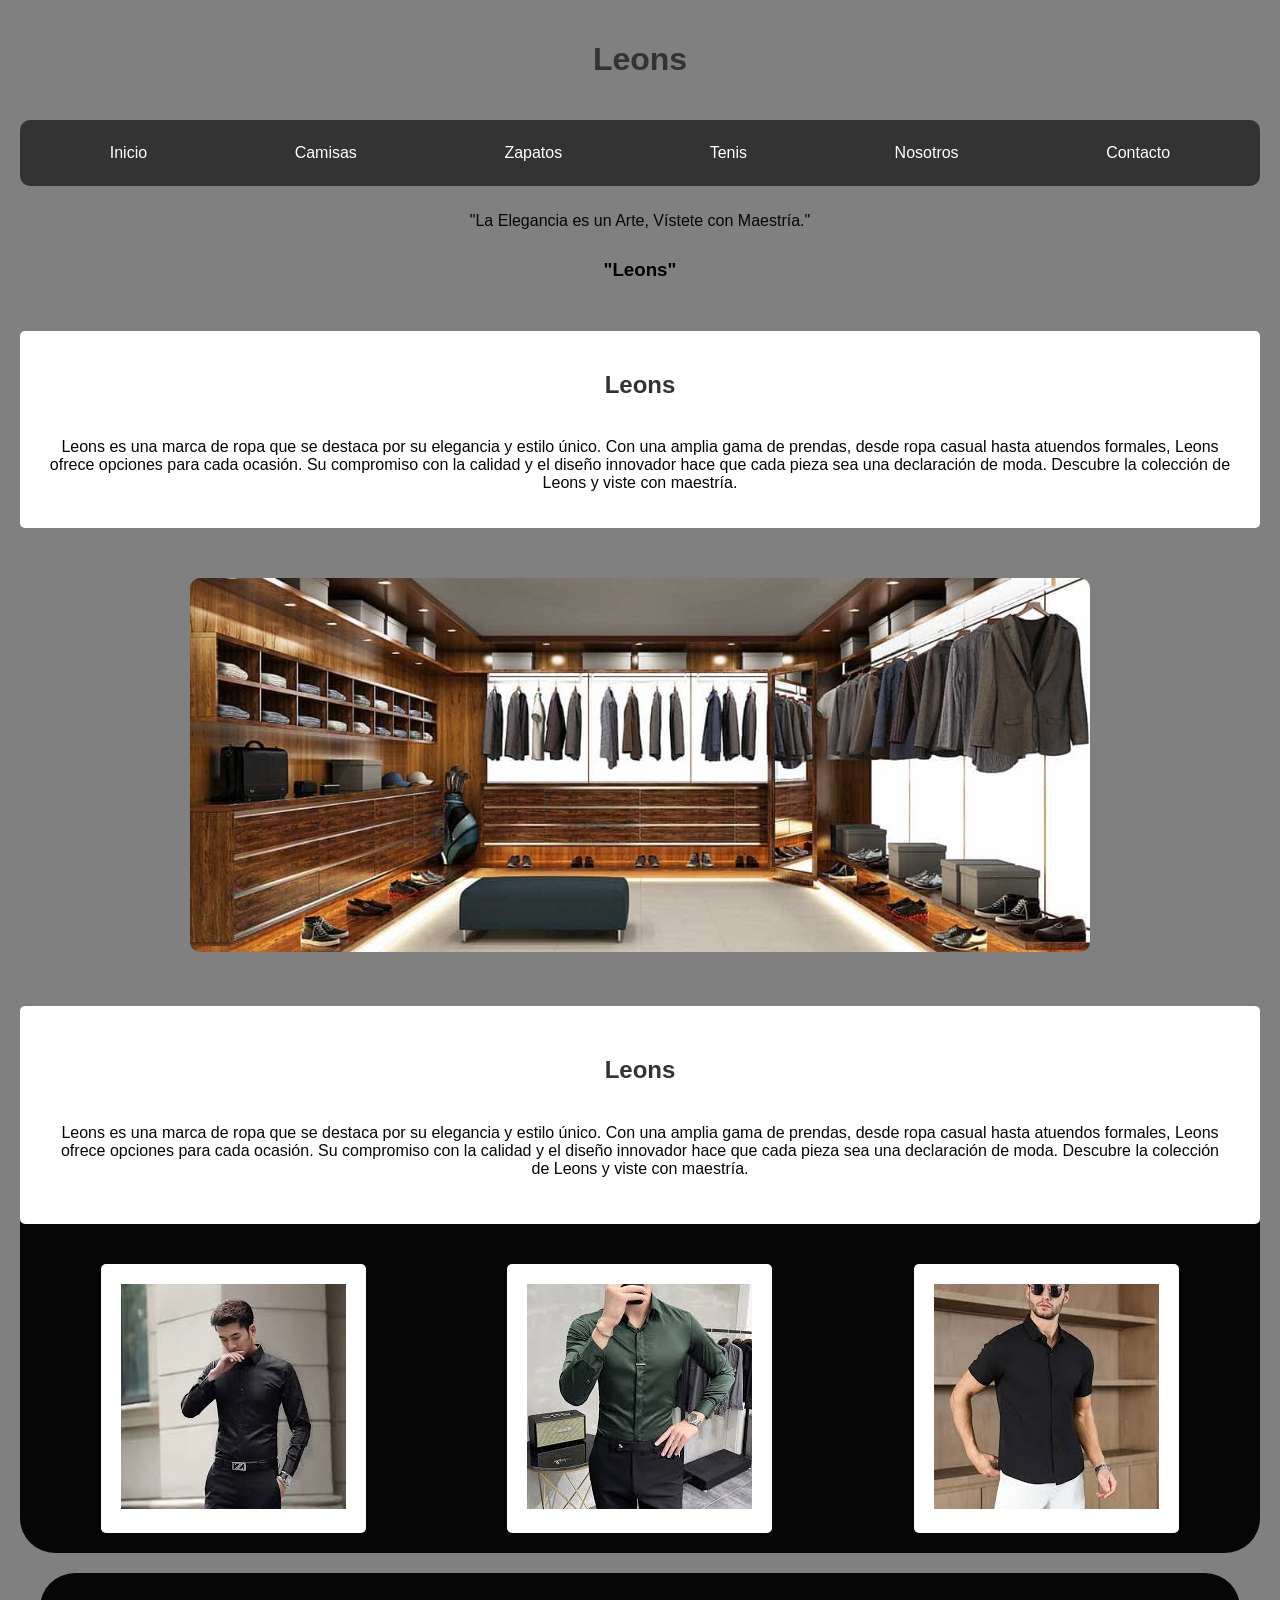
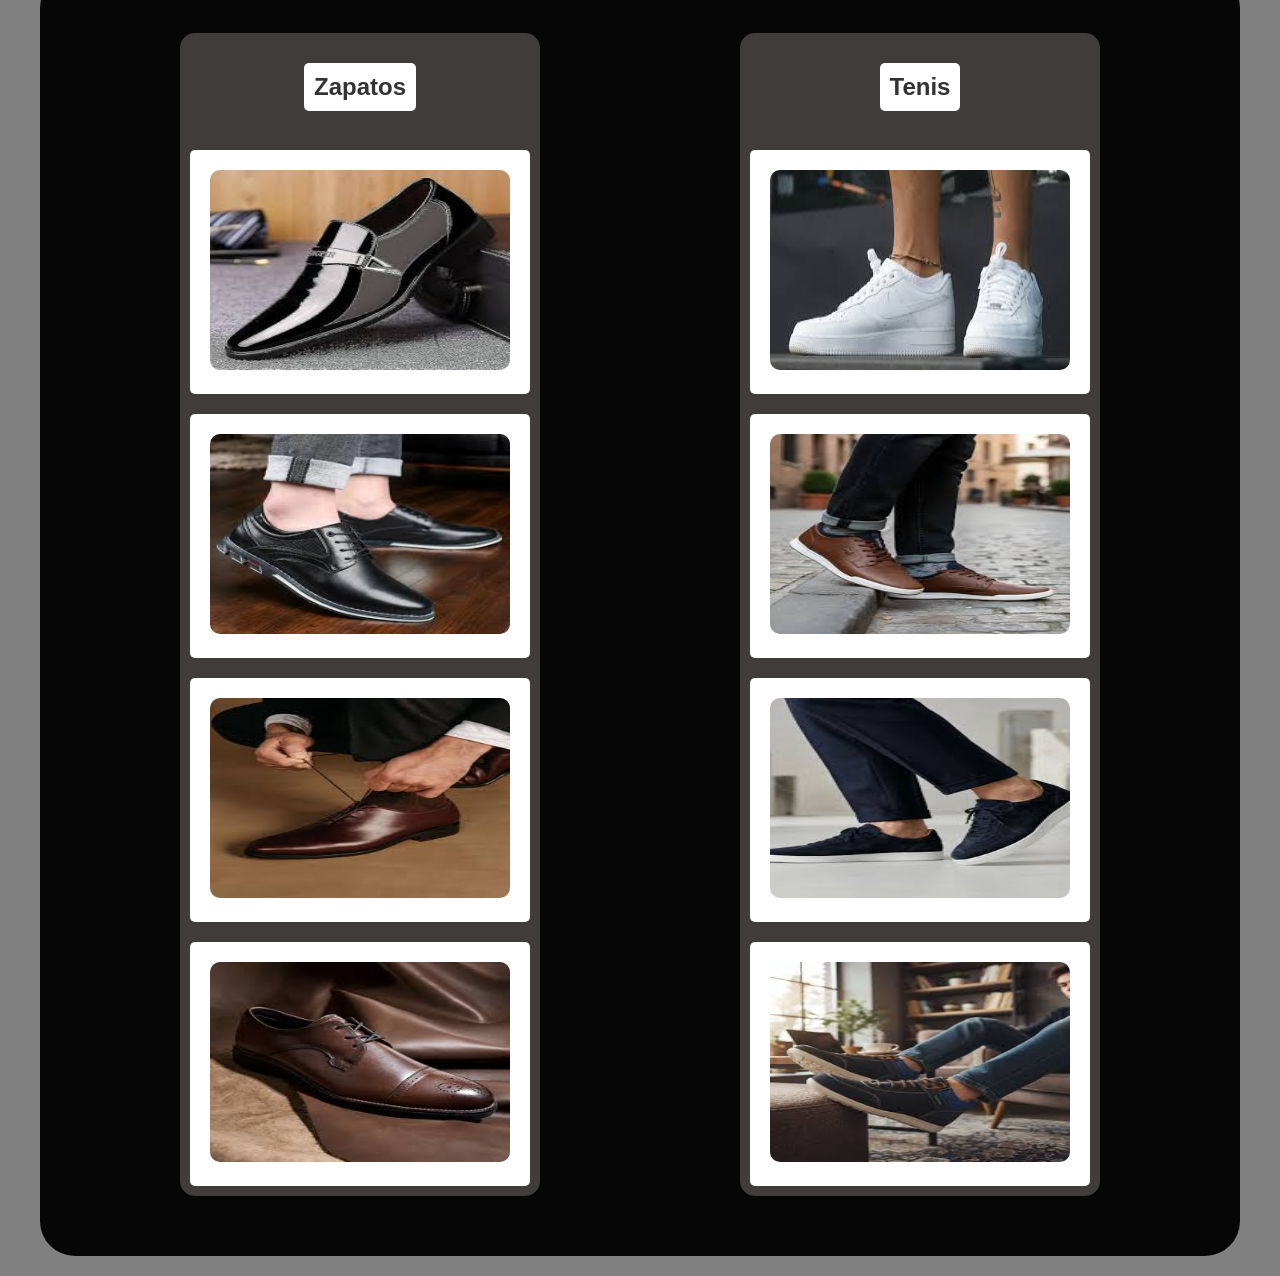
==== index.html @ 1caa885e "Primera demostracion.1" ====
<!DOCTYPE html>
<html lang="en">
<head>
    <meta charset="UTF-8">
    <meta name="viewport" content="width=device-width, initial-scale=1.0">
    <title>Document</title>

    <link rel="stylesheet" href="Styless.css">
    <link rel="preconnect" href="https://fonts.googleapis.com">
    <link rel="preconnect" href="https://fonts.gstatic.com" crossorigin>
    <link href="https://fonts.googleapis.com/css2?family=Playwrite+DK+Uloopet+Guides&display=swap" rel="stylesheet">

    <h1>Leons</h1>

    <nav class="navbar">

    <a href="#home">Inicio</a>
    <a href="#Camisas">Camisas</a>
    <a href="#Zapatos">Zapatos</a>
    <a href="#tenis">Tenis</a>
    <a href="#about">Nosotros</a>
    <a href="#contact">Contacto</a>

    </nav>

</head>
<body>
    
    <p>"La Elegancia es un Arte, Vístete con Maestría."</p>
    <h3>"Leons"</h3>

    <div class="container">
        <div class="primeraclase">
            <h2>Leons</h2>
            <p>Leons es una marca de ropa que se destaca por su elegancia y estilo único. Con una amplia gama de prendas, desde ropa casual hasta atuendos formales, Leons ofrece opciones para cada ocasión. Su compromiso con la calidad y el diseño innovador hace que cada pieza sea una declaración de moda. Descubre la colección de Leons y viste con maestría.</p>
        </div>
        
        <img src="Recursos/closet.jpg" alt="Leons Closet" class="imagen1">
    </div>

    <div class="flex-container">
        <div class="item1">
            <h2>Leons</h2>
            <p>Leons es una marca de ropa que se destaca por su elegancia y estilo único. Con una amplia gama de prendas, desde ropa casual hasta atuendos formales, Leons ofrece opciones para cada ocasión. Su compromiso con la calidad y el diseño innovador hace que cada pieza sea una declaración de moda. Descubre la colección de Leons y viste con maestría.</p>
        </div>
        <div class="flex-container2">

        <div class="item2">
            <img src="Recursos/camisa3.jpg" alt="Leons camisa">
        </div>

        <div class="item2">
            <img src="Recursos/camisa4.jpg" alt="Leons camisa">
        </div>

        <div class="item2">
            <img src="Recursos/camisa1.jpg" alt="Leons camisa">
        </div>

        </div>

    
    </div>     
    
        <div class="flex-container3">

            <div class="columna">
                <h2>Zapatos</h2>
                
                <div class="item2">
                    <img src="Recursos/zapato1.jpg" alt="Leons camisa" class="imgmodelo">
                </div>
                <div class="item2">
                    <img src="Recursos/zapato3.jpg" alt="Leons camisa"class="imgmodelo">
                </div>

                <div class="item2">
                    <img src="Recursos/zapato2.jpg" alt="Leons camisa" class="imgmodelo">
                </div>

                <div class="item2">
                    <img src="Recursos/zapato4.jpg" alt="Leons camisa" class="imgmodelo">
                </div>
            </div>
     

            <div class="columna">
                <h2>Tenis</h2>
                <div class="item2">
                    <img src="Recursos/teni1.jpg" alt="Leons camisa" class="imgmodelo">
                </div>
                <div class="item2">
                    <img src="Recursos/teni2.jpg" alt="Leons camisa" class="imgmodelo">
                </div>

                <div class="item2">
                    <img src="Recursos/teni3.jpg" alt="Leons camisa" class="imgmodelo">
                </div>

                <div class="item2">
                    <img src="Recursos/teni4.jpg" alt="Leons camisa" class="imgmodelo">
                </div>
            </div>
        </div>      
</body>
</html>
---- Styless.css ----
.navbar {

    background-color: #333; /* Un fondo oscuro */
    overflow: hidden; /* Para asegurarnos de que no haya desbordamientos */
    position: sticky; /* Hace que la barra de navegación sea pegajosa */
    top: 5px;
    display: flex; /* Alinea los elementos en una fila */
    justify-content: space-around; /* Espacia uniformemente los elementos */
    padding: 1em; /* Espacio alrededor de los elementos */
    border-radius: 10px; /* Bordes redondeados para un diseño más suave */
    z-index: 1000;          /* Asegura que esté por encima de otros elementos */

}

.navbar a {

    color: white; /* Enlaces en blanco para que resalten */
    text-decoration: none; /* Quitar el subrayado */
    padding: 0.5em 1em; /* Espacio alrededor de los enlaces */
    

}

.navbar a:hover {

  background-color: #575757; /* Efecto hover para resaltar los enlaces */

  border-radius: 5px; /* Bordes redondeados en el hover */

  transition: 0.3s; /* Suavizar la transición del hover */

}

body {
    font-family: Arial, Helvetica, sans-serif;
    background-color: gray;
    margin: 20px;
    text-align: center ;
}

h1 {
    color: rgb(51, 51, 51);
    padding: 20px;
    position: center ;
    }

h2 {
    color: rgb(51, 51, 51);
    background-color: rgb(255, 255, 255);
    border-radius: 5px;
    padding: 10px;
    position: center ;

}

p {
    color: rgb(6, 6, 6); 
    padding: 10px;
    position: center ;

}

.destacado {
    color: rgb(7, 172, 62) !important;
}

#Unico {
    color: rgb(190, 27, 27);
}

footer {
    margin-top: 20px ;
    text-align: center;
    color: rgb(0, 0, 0);
}

.primeraclase {
    color: rgb(0, 0, 0);
    background-color: rgb(255, 255, 255);
    padding: 10px;
    border-radius: 5px;
}

.imagen1 {
    width: 900px;
    height: auto;
    border-radius: 10px;
    margin-top: 50px;
}

.container {
    justify-content: center;
    margin-top: 50px;
}

.flex-container {

    display: flex;
    flex-direction: column;
    flex-shrink: 3;
    justify-content: space-around;
    justify-items: center;
    gap: 20px;
    margin-top: 50px;
    background-color: rgb(6, 6, 6);
    border-radius: 35px;
}

.flex-container2 {
    display: flex;
    justify-content: space-around;
    justify-items: center;
    flex-wrap: wrap;
    gap: 20px;
    margin-top: 30px;
    margin: 20px;
    background-color: rgb(6, 6, 6);
    border-radius: 35px;
}

.flex-container3 {
    display: flex;              /* Activa Flexbox */
    justify-content: space-around; /* Espacio entre columnas */
    align-items: center;    /* Alinea las columnas al inicio */
    flex-wrap: wrap; 
    padding: 50px;
    gap: 20px;
    margin: 20px;
    background-color: rgb(6, 6, 6);
    border-radius: 35px;

}
.columna {
    display: flex;
    flex-direction: column;
    align-items: center;
    flex-wrap: wrap;
    gap: 20px;
    padding: 10px;
    margin-top: 5px;
    margin: 10px;
    background-color: rgb(64, 60, 60);
    border-radius: 15px;
         
}

.item1{
    background-color: rgb(255, 255, 255);
    padding: 20px;
    border-radius: 5px;
}

.item2 {
    flex-shrink: 2;
    background-color: rgb(255, 255, 255);
    padding: 20px;
    border-radius: 5px;
}

.imgmodelo {
    width: 300px;
    height: 200px;
    border-radius: 10px;
}

/* .container2 {
   padding: 20px;
    justify-content: center;
    gap: 20px;
    margin-top: 50px;
}
.box {
  display: inline-block;
  width: 100px;
  height: 100px;
  background: red;
  color: white;
}

#one {
  position: relative;
  top: 20px;
  left: 20px;
  background: green;
}

#two {
  position: absolute;
  top: 20px;
  left: 20px;
  background: blue;
}

#tree {
  position: fixed;
  top: 20px;
  left: 20px;
  background: orange;
}

#four {
  position: sticky;
  top: 20px;
  background: purple;
}

#five {
  position: static;
  background: pink;
} */
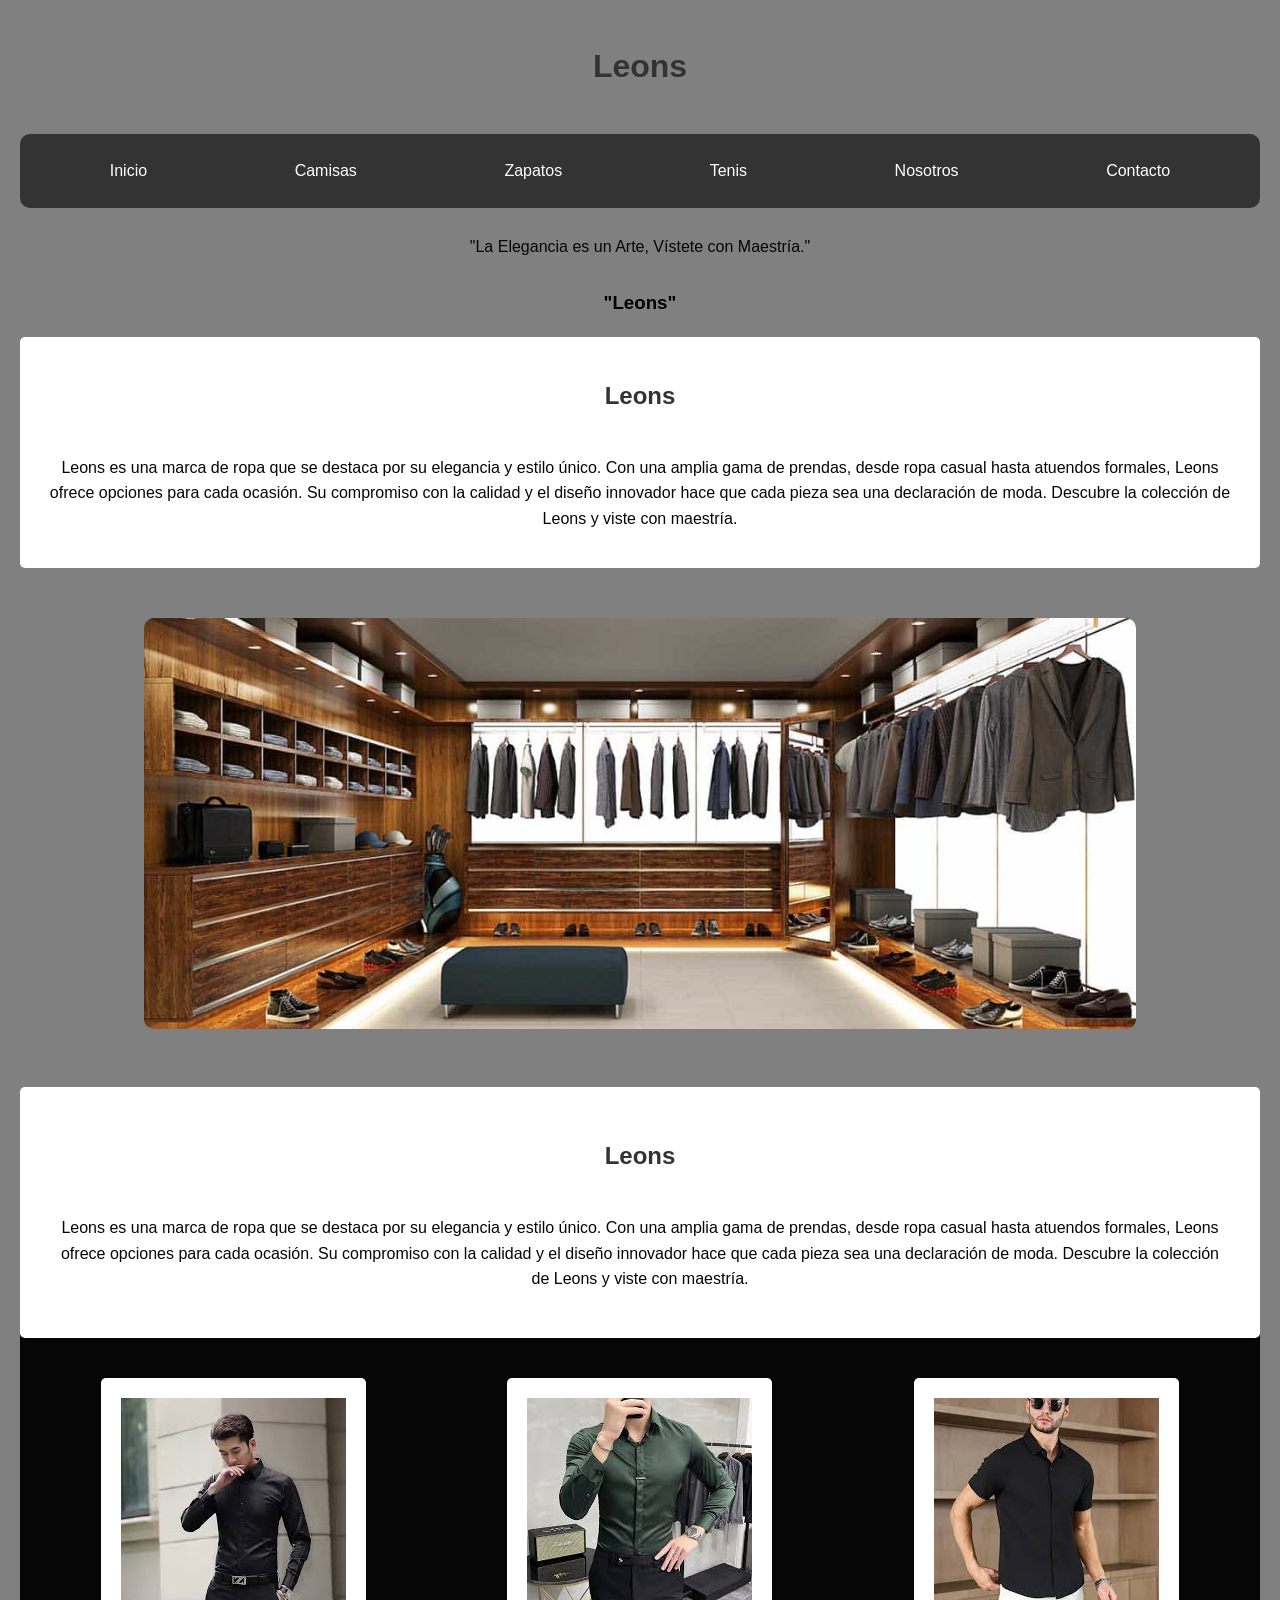
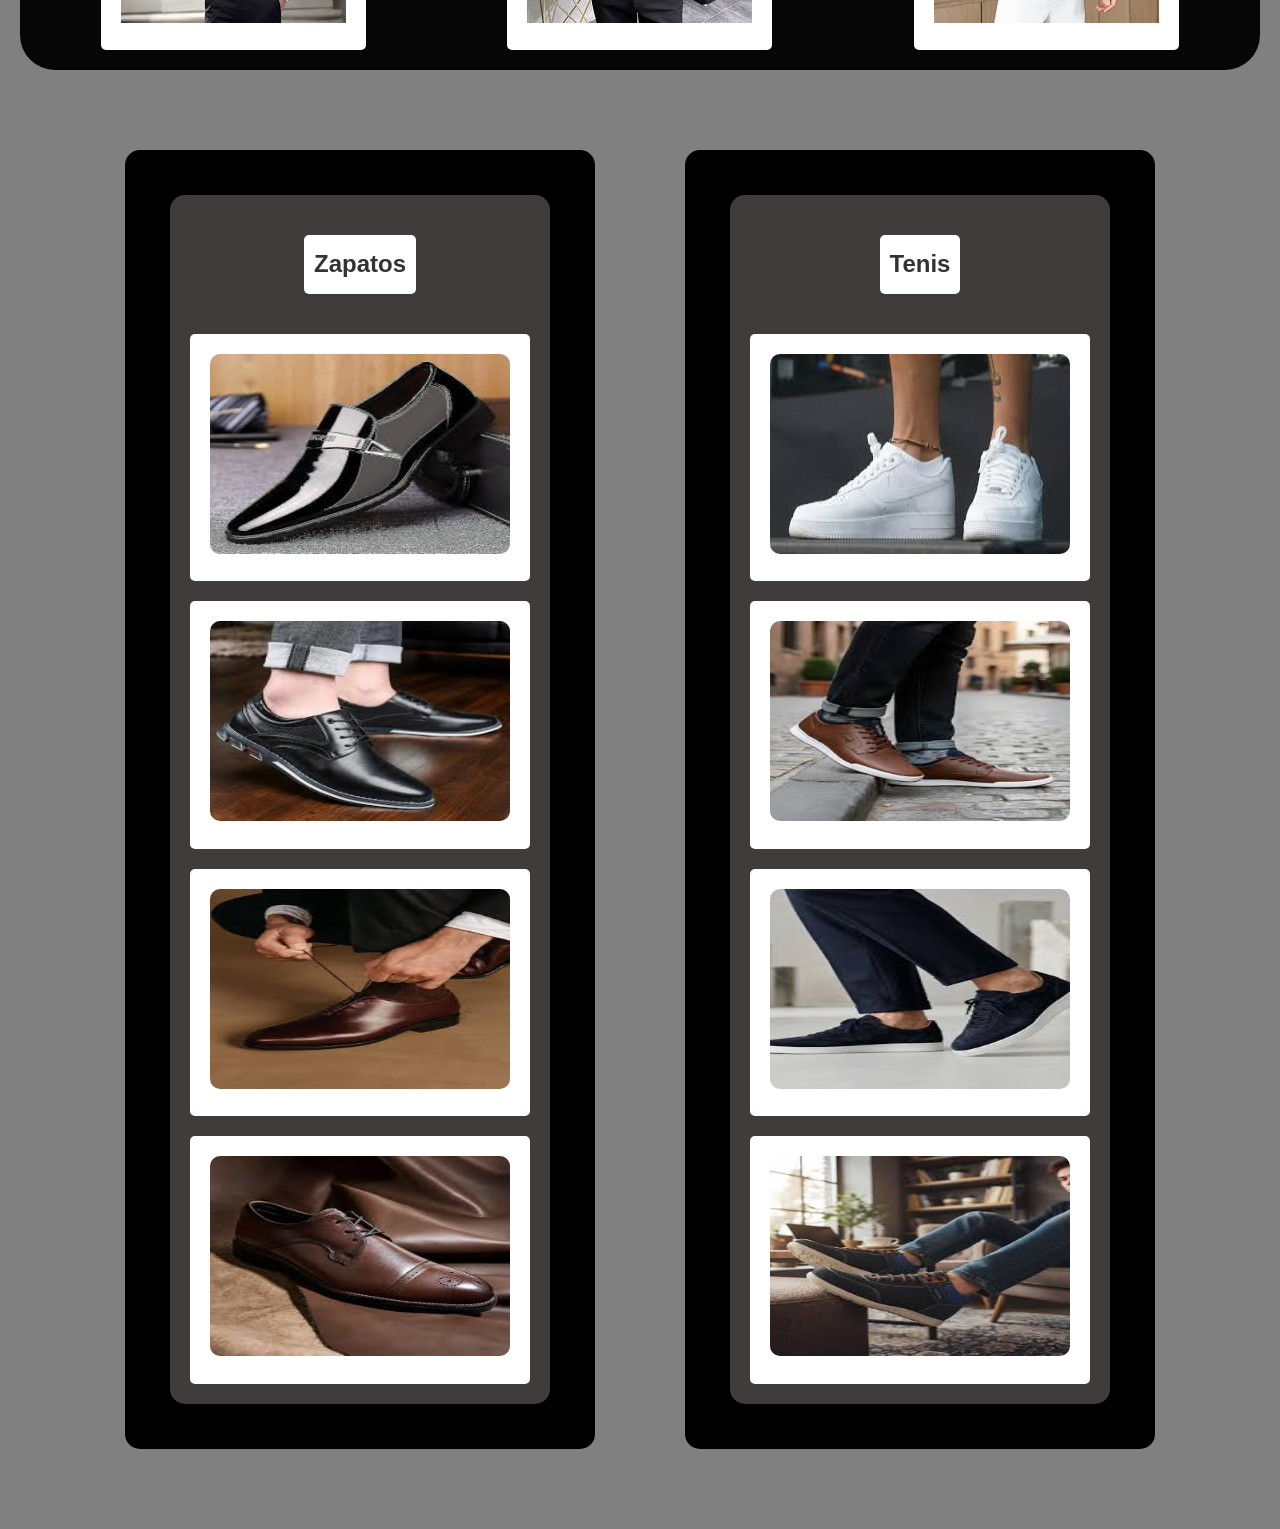
==== commit 8fe88698: "primer modelado" ====
--- a/index.html
+++ b/index.html
@@ -45,17 +45,17 @@
         </div>
         <div class="flex-container2">
 
-        <div class="item2">
-            <img src="Recursos/camisa3.jpg" alt="Leons camisa">
-        </div>
+            <div class="item2">
+                <img src="Recursos/camisa3.jpg" alt="Leons camisa">
+            </div>
 
-        <div class="item2">
-            <img src="Recursos/camisa4.jpg" alt="Leons camisa">
-        </div>
+            <div class="item2">
+                <img src="Recursos/camisa4.jpg" alt="Leons camisa">
+            </div>
 
-        <div class="item2">
-            <img src="Recursos/camisa1.jpg" alt="Leons camisa">
-        </div>
+            <div class="item2">
+                <img src="Recursos/camisa1.jpg" alt="Leons camisa">
+            </div>
 
         </div>
 
@@ -63,44 +63,50 @@
     </div>     
     
         <div class="flex-container3">
+            <div class="fondocolumna">
+                <div class="columna">
+                    <h2>Zapatos</h2>
+                    
+                    <div class="item2">
+                        <img src="Recursos/zapato1.jpg" alt="Leons camisa" class="imgmodelo">
+                    </div>
+                    <div class="item2">
+                        <img src="Recursos/zapato3.jpg" alt="Leons camisa"class="imgmodelo">
+                    </div>
 
-            <div class="columna">
-                <h2>Zapatos</h2>
-                
-                <div class="item2">
-                    <img src="Recursos/zapato1.jpg" alt="Leons camisa" class="imgmodelo">
-                </div>
-                <div class="item2">
-                    <img src="Recursos/zapato3.jpg" alt="Leons camisa"class="imgmodelo">
-                </div>
+                    <div class="item2">
+                        <img src="Recursos/zapato2.jpg" alt="Leons camisa" class="imgmodelo">
+                    </div>
 
-                <div class="item2">
-                    <img src="Recursos/zapato2.jpg" alt="Leons camisa" class="imgmodelo">
-                </div>
-
-                <div class="item2">
-                    <img src="Recursos/zapato4.jpg" alt="Leons camisa" class="imgmodelo">
+                    <div class="item2">
+                        <img src="Recursos/zapato4.jpg" alt="Leons camisa" class="imgmodelo">
+                    </div>
                 </div>
             </div>
      
+            <div class="fondocolumna">
+                <div class="columna">
+                
+                    <h2>Tenis</h2>
+                        <div class="item2">
+                            <img src="Recursos/teni1.jpg" alt="Leons camisa" class="imgmodelo">
+                        </div>
+                        <div class="item2">
+                            <img src="Recursos/teni2.jpg" alt="Leons camisa" class="imgmodelo">
+                        </div>
 
-            <div class="columna">
-                <h2>Tenis</h2>
-                <div class="item2">
-                    <img src="Recursos/teni1.jpg" alt="Leons camisa" class="imgmodelo">
-                </div>
-                <div class="item2">
-                    <img src="Recursos/teni2.jpg" alt="Leons camisa" class="imgmodelo">
-                </div>
+                        <div class="item2">
+                            <img src="Recursos/teni3.jpg" alt="Leons camisa" class="imgmodelo">
+                        </div>
 
-                <div class="item2">
-                    <img src="Recursos/teni3.jpg" alt="Leons camisa" class="imgmodelo">
-                </div>
-
-                <div class="item2">
-                    <img src="Recursos/teni4.jpg" alt="Leons camisa" class="imgmodelo">
+                        <div class="item2">
+                            <img src="Recursos/teni4.jpg" alt="Leons camisa" class="imgmodelo">
+                    
+                        </div>
                 </div>
             </div>
-        </div>      
-</body>
+        </div>  
+        
+    
+    </body>
 </html>
--- a/Styless.css
+++ b/Styless.css
@@ -1,3 +1,21 @@
+ 
+
+body {
+    font-family: Arial, Helvetica, sans-serif;
+    line-height: 1.6;
+    margin: 20px;
+    text-align: center ;
+    background-color: gray;
+    color : rgb(0, 0, 0);
+}
+        
+ header {
+            background: #333;
+            padding: 50px 0;
+            text-align: center;
+            border-bottom: 5px;
+        }
+
 .navbar {
 
     background-color: #333; /* Un fondo oscuro */
@@ -31,12 +49,7 @@
 
 }
 
-body {
-    font-family: Arial, Helvetica, sans-serif;
-    background-color: gray;
-    margin: 20px;
-    text-align: center ;
-}
+
 
 h1 {
     color: rgb(51, 51, 51);
@@ -60,36 +73,24 @@
 
 }
 
-.destacado {
-    color: rgb(7, 172, 62) !important;
-}
-
-#Unico {
-    color: rgb(190, 27, 27);
-}
-
-footer {
-    margin-top: 20px ;
-    text-align: center;
-    color: rgb(0, 0, 0);
-}
-
 .primeraclase {
-    color: rgb(0, 0, 0);
     background-color: rgb(255, 255, 255);
     padding: 10px;
     border-radius: 5px;
 }
 
 .imagen1 {
-    width: 900px;
+    width: 80%;
     height: auto;
     border-radius: 10px;
     margin-top: 50px;
 }
-
-.container {
-    justify-content: center;
+.contenedor {
+    display: flex;
+    justify-content: space-around;
+    align-items: center;
+    flex-wrap: wrap;
+    gap: 20px;
     margin-top: 50px;
 }
 
@@ -126,7 +127,6 @@
     padding: 50px;
     gap: 20px;
     margin: 20px;
-    background-color: rgb(6, 6, 6);
     border-radius: 35px;
 
 }
@@ -136,12 +136,20 @@
     align-items: center;
     flex-wrap: wrap;
     gap: 20px;
-    padding: 10px;
+    padding: 20px;
     margin-top: 5px;
-    margin: 10px;
+    margin: 20px;
     background-color: rgb(64, 60, 60);
     border-radius: 15px;
          
+}
+
+.fondocolumna {
+    background-color: rgb(0, 0, 0);
+    border-radius: 15px;
+    padding: 25px;
+    margin-top: 5px;
+    margin: 10px;
 }
 
 .item1{
@@ -163,48 +171,9 @@
     border-radius: 10px;
 }
 
-/* .container2 {
-   padding: 20px;
-    justify-content: center;
-    gap: 20px;
-    margin-top: 50px;
-}
-.box {
-  display: inline-block;
-  width: 100px;
-  height: 100px;
-  background: red;
-  color: white;
+footer {
+    margin-top: 20px ;
+    text-align: center;
+    color: rgb(0, 0, 0);
 }
 
-#one {
-  position: relative;
-  top: 20px;
-  left: 20px;
-  background: green;
-}
-
-#two {
-  position: absolute;
-  top: 20px;
-  left: 20px;
-  background: blue;
-}
-
-#tree {
-  position: fixed;
-  top: 20px;
-  left: 20px;
-  background: orange;
-}
-
-#four {
-  position: sticky;
-  top: 20px;
-  background: purple;
-}
-
-#five {
-  position: static;
-  background: pink;
-} */ 
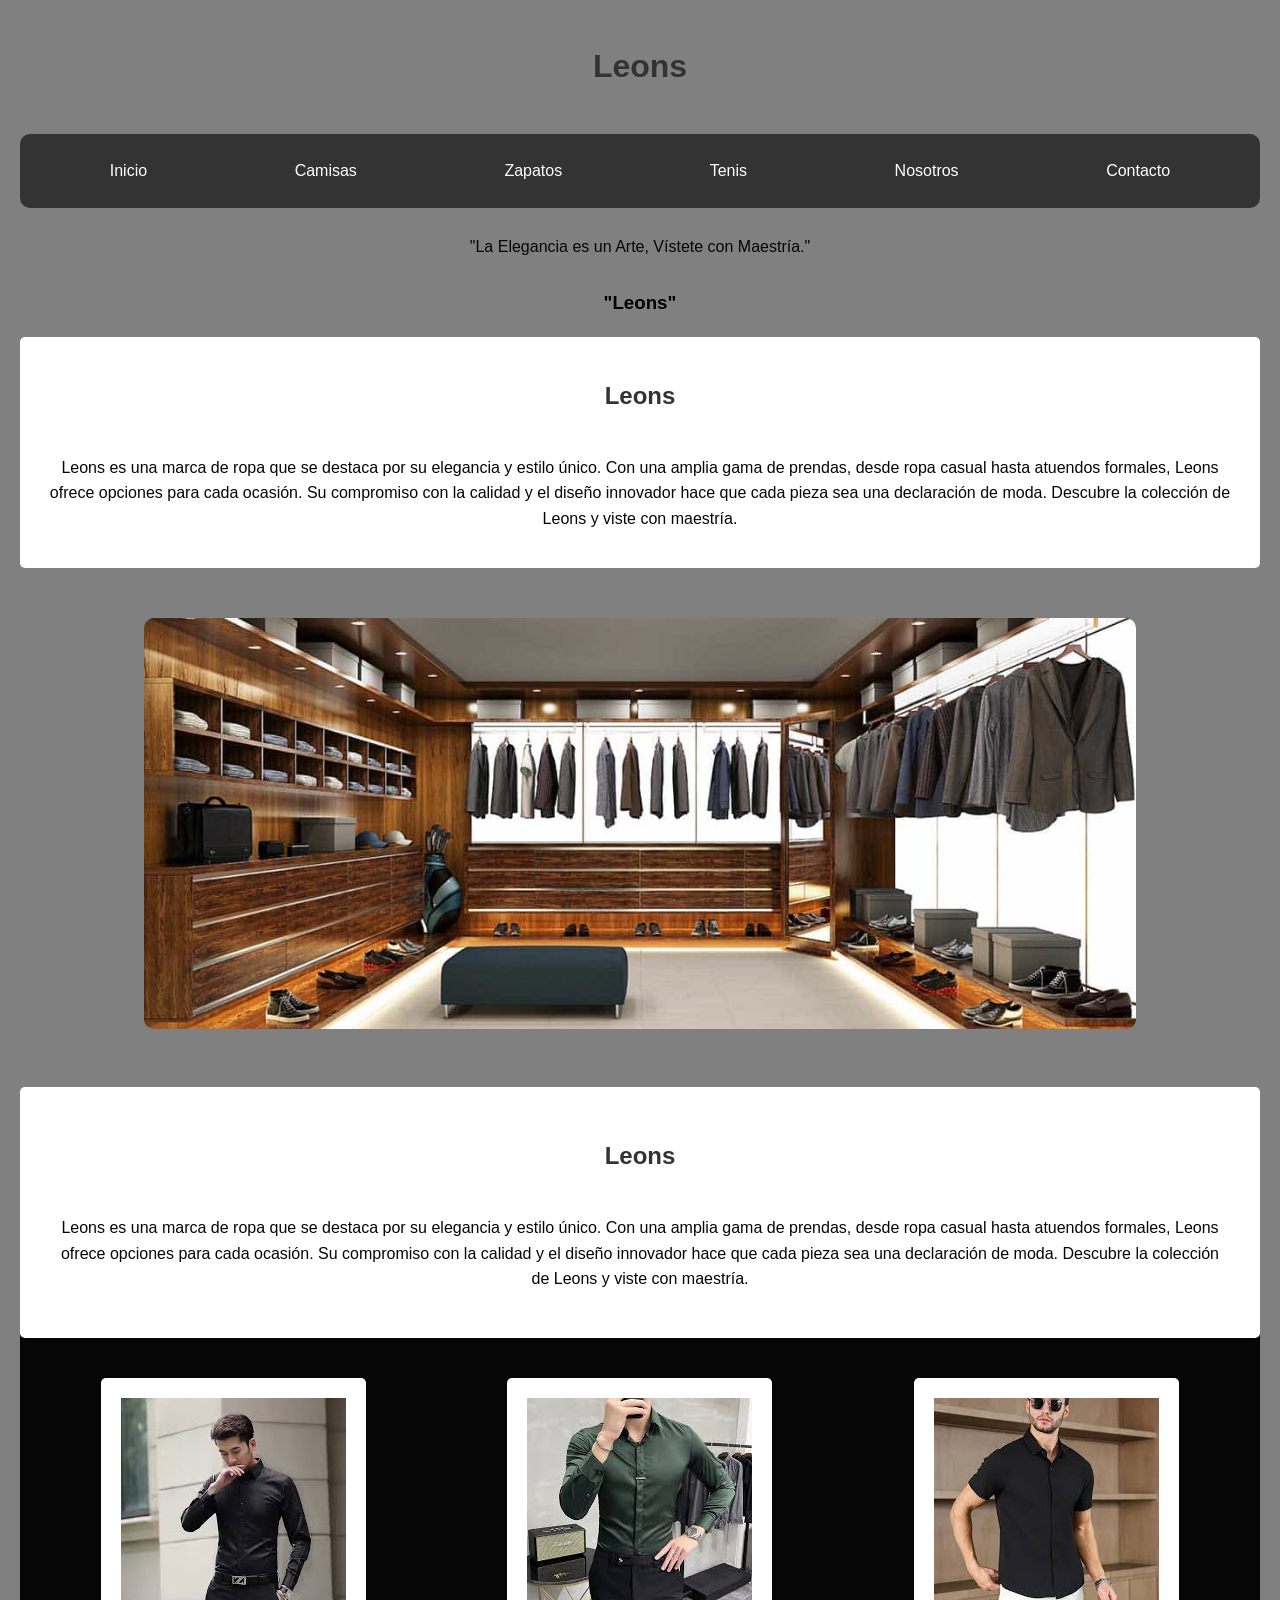
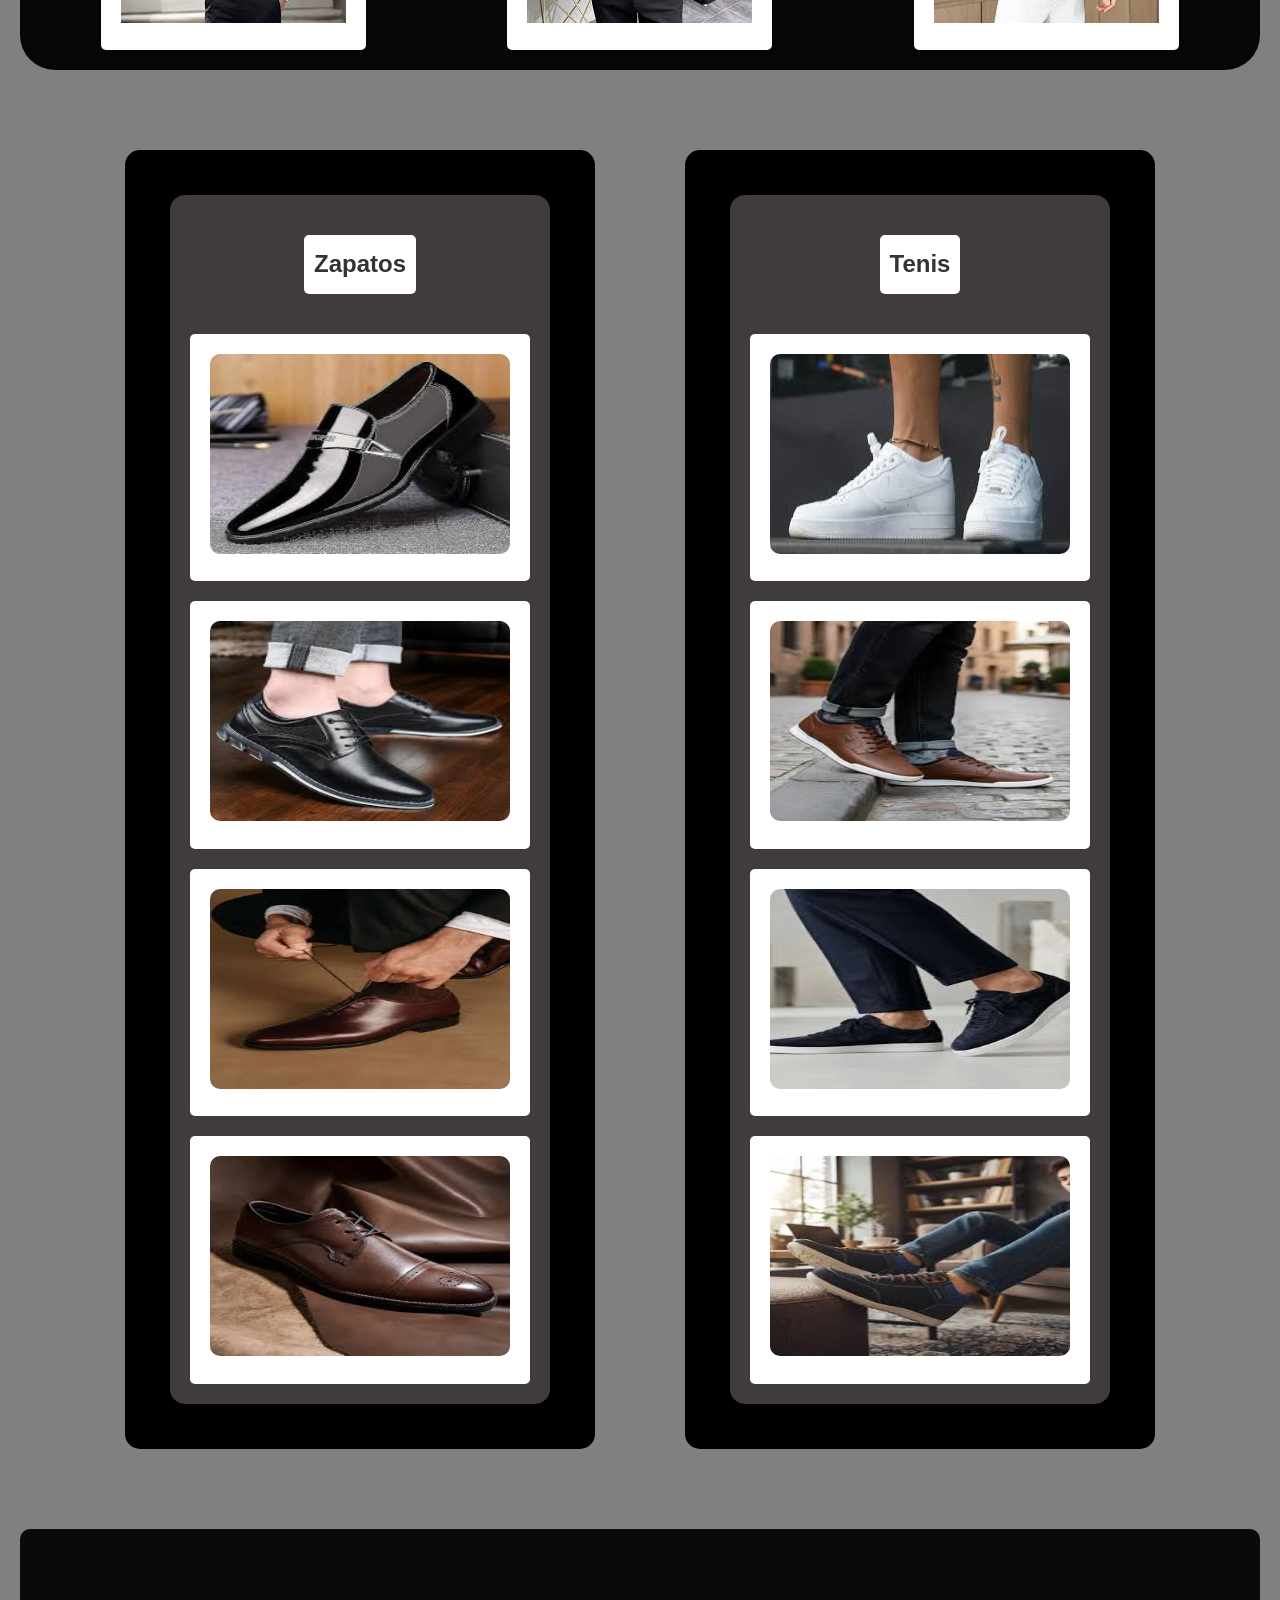
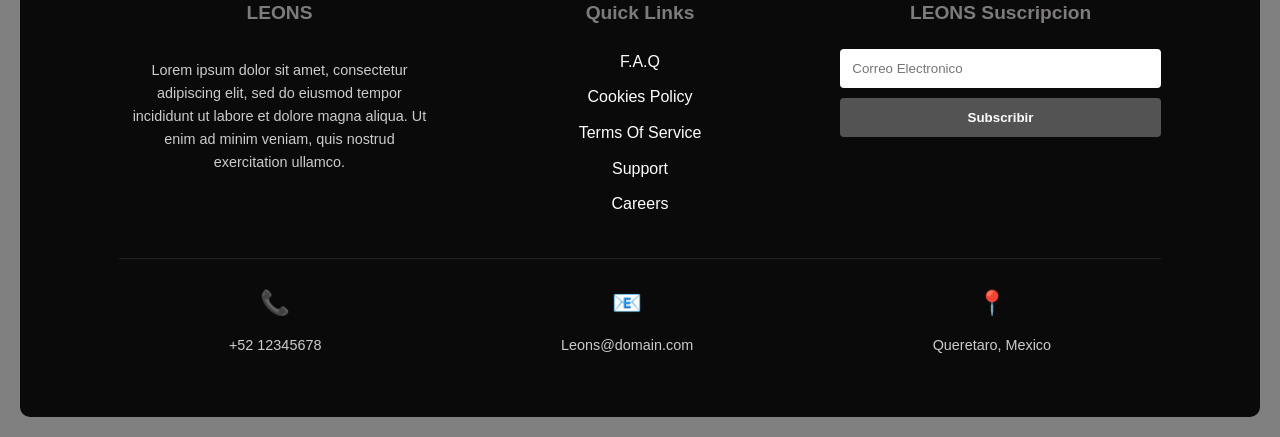
==== commit 8338dde4: "Implementacion del footer" ====
--- a/index.html
+++ b/index.html
@@ -106,7 +106,51 @@
                 </div>
             </div>
         </div>  
-        
+</body>    
     
-    </body>
+<footer class="main-footer">
+    <div class="footer-top">
+        <div class="footer-col">
+            <h3>LEONS</h3>
+            <p>Lorem ipsum dolor sit amet, consectetur adipiscing elit, sed do eiusmod tempor incididunt ut labore et dolore magna aliqua. Ut enim ad minim veniam, quis nostrud exercitation ullamco.</p>
+            </div>
+
+            <div class="footer-col">
+            <h3>Quick Links</h3>
+            <ul>
+                <li>F.A.Q</li>
+                <li>Cookies Policy</li>
+                <li>Terms Of Service</li>
+                <li>Support</li>
+                <li>Careers</li>
+            </ul>
+            </div>
+
+            <div class="footer-col">
+            <h3>LEONS Suscripcion</h3>
+            <form class="LEONS-form">
+                <input type="email" placeholder="Correo Electronico" required>
+                <button type="submit">Subscribir</button>
+            </form>
+            </div>
+        </div>
+
+        <hr class="footer-divider">
+
+        <div class="footer-bottom">
+            <div class="contact-item">
+            <span class="icon">📞</span>
+            <p>+52 12345678</p>
+            </div>
+            <div class="contact-item">
+            <span class="icon">📧</span>
+            <p>Leons@domain.com</p>
+            </div>
+            <div class="contact-item">
+            <span class="icon">📍</span>
+            <p>Queretaro, Mexico</p>
+            </div>
+        </div>
+    </footer>
+    
 </html>
--- a/Styless.css
+++ b/Styless.css
@@ -171,9 +171,116 @@
     border-radius: 10px;
 }
 
-footer {
-    margin-top: 20px ;
-    text-align: center;
-    color: rgb(0, 0, 0);
-}
-
+
+
+
+
+.main-footer {
+  background-color: #0a0a0a;
+  color: #ffffff;
+  padding: 50px 8%;
+  border-radius: 10px;
+}
+
+/* --- SECCIÓN SUPERIOR --- */
+.footer-top {
+  display: flex;
+  flex-wrap: wrap; 
+  justify-content: space-between;
+  gap: 40px;
+}
+
+.footer-col {
+  flex: 1; /* Todas las columnas crecen igual */
+  min-width: 250px;
+}
+
+.footer-col h3 {
+  color: #7e7b7b;
+  margin-bottom: 20px;
+  font-size: 1.2rem;
+}
+
+.footer-col p {
+  line-height: 1.6;
+  color: #ccc;
+  font-size: 0.9rem;
+}
+
+.footer-col ul {
+  list-style: none;
+  padding: 0;
+}
+
+.footer-col ul li {
+  margin-bottom: 10px;
+}
+
+.footer-col ul li a {
+  color: #ccc;
+  text-decoration: none;
+  font-size: 0.9rem;
+}
+
+/* Newsletter */
+.LEONS-form {
+  display: flex;
+  flex-direction: column;
+  gap: 10px;
+}
+
+.LEONS-form input {
+  padding: 12px;
+  border-radius: 4px;
+  border: none;
+}
+
+.LEONS-form button {
+  background-color: #545353;
+  color: white;
+  border: none;
+  padding: 12px;
+  border-radius: 4px;
+  font-weight: bold;
+  cursor: pointer;
+}
+
+.social-icons {
+  display: flex;
+  gap: 20px;
+  margin-top: 20px;
+  justify-content: center;
+}
+
+/* --- SECCIÓN INFERIOR --- */
+.footer-divider {
+  border: 0;
+  border-top: 1px solid #222;
+  border-radius: 5px;
+  margin: 25px 0;
+}
+
+.footer-bottom {
+  display: flex;
+  justify-content: space-around;
+  flex-wrap: wrap;
+  gap: 20px;
+}
+
+.contact-item {
+  display: flex;
+  flex-direction: column;
+  align-items: center;
+  gap: 2px;
+}
+
+.contact-item .icon {
+  font-size: 1.5rem;
+}
+
+.contact-item p {
+  margin: 0;
+  font-size: 0.9rem;
+  color: #ccc;
+}
+
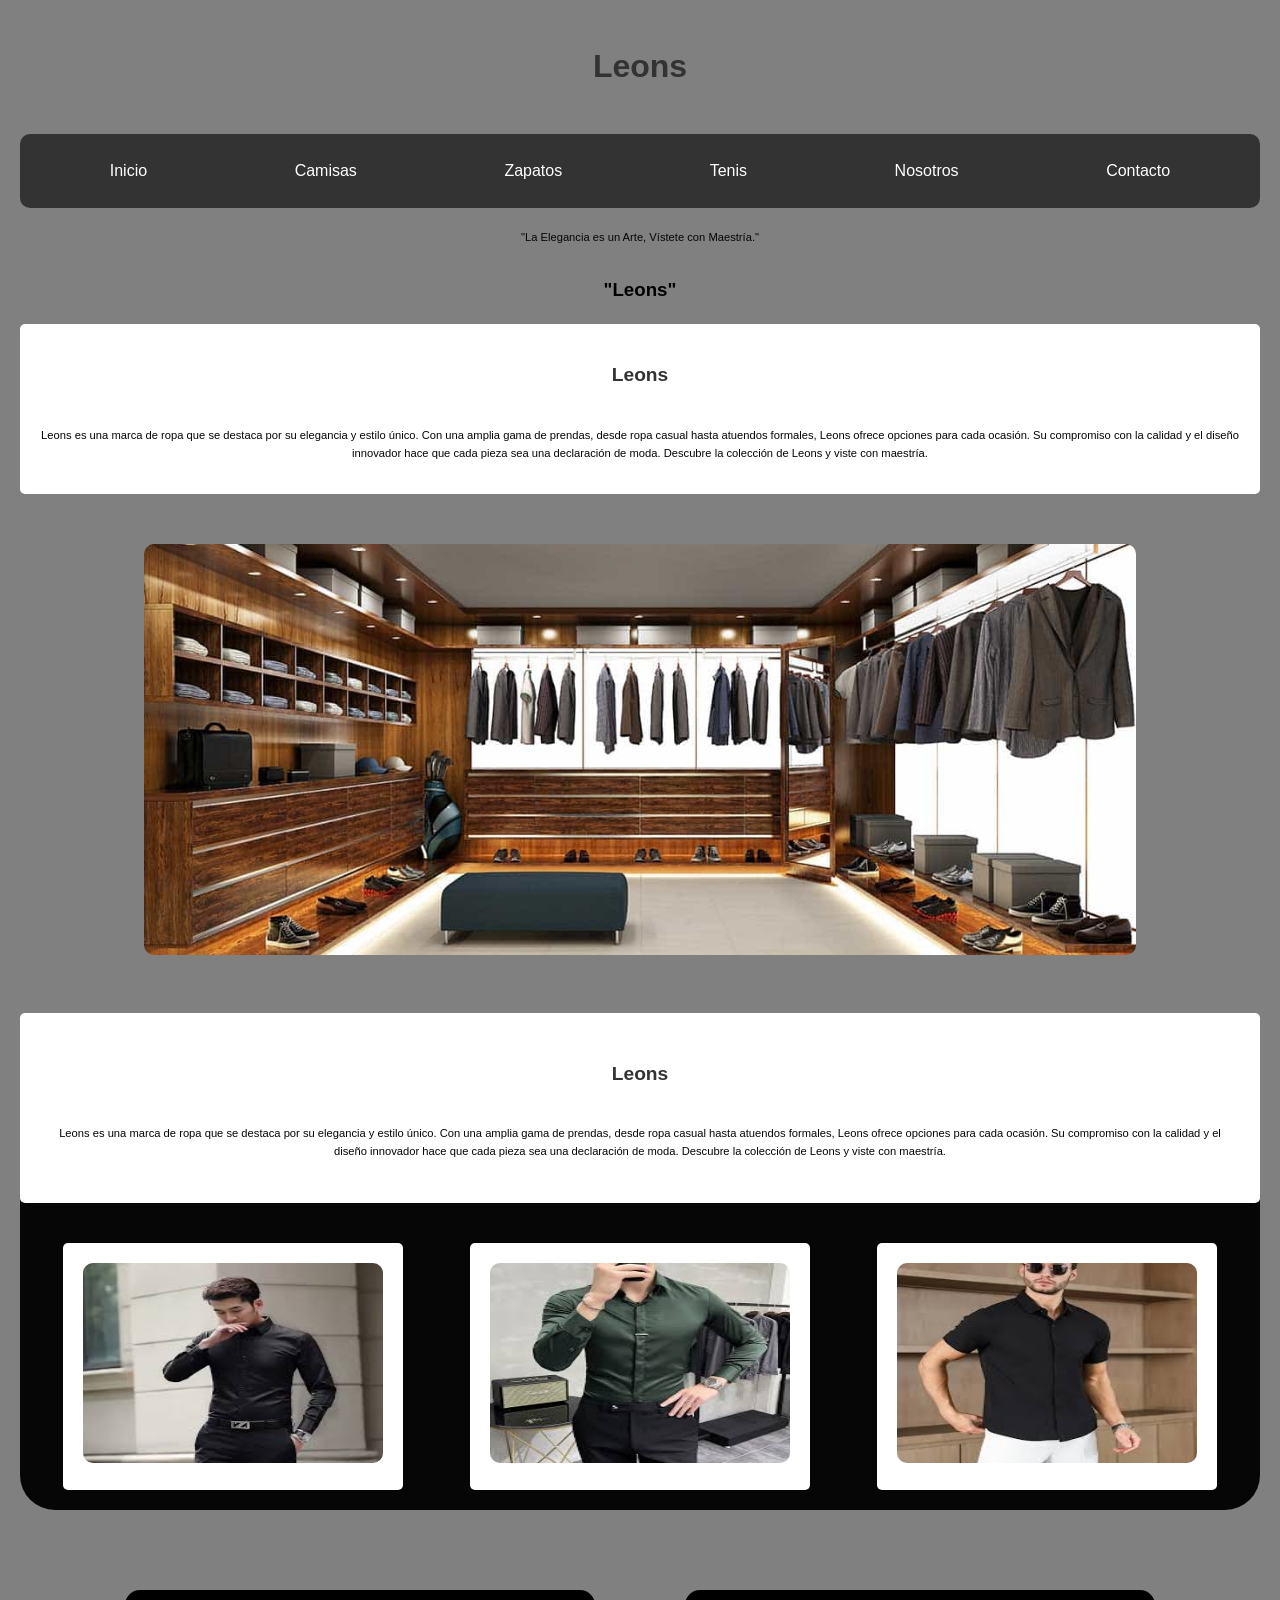
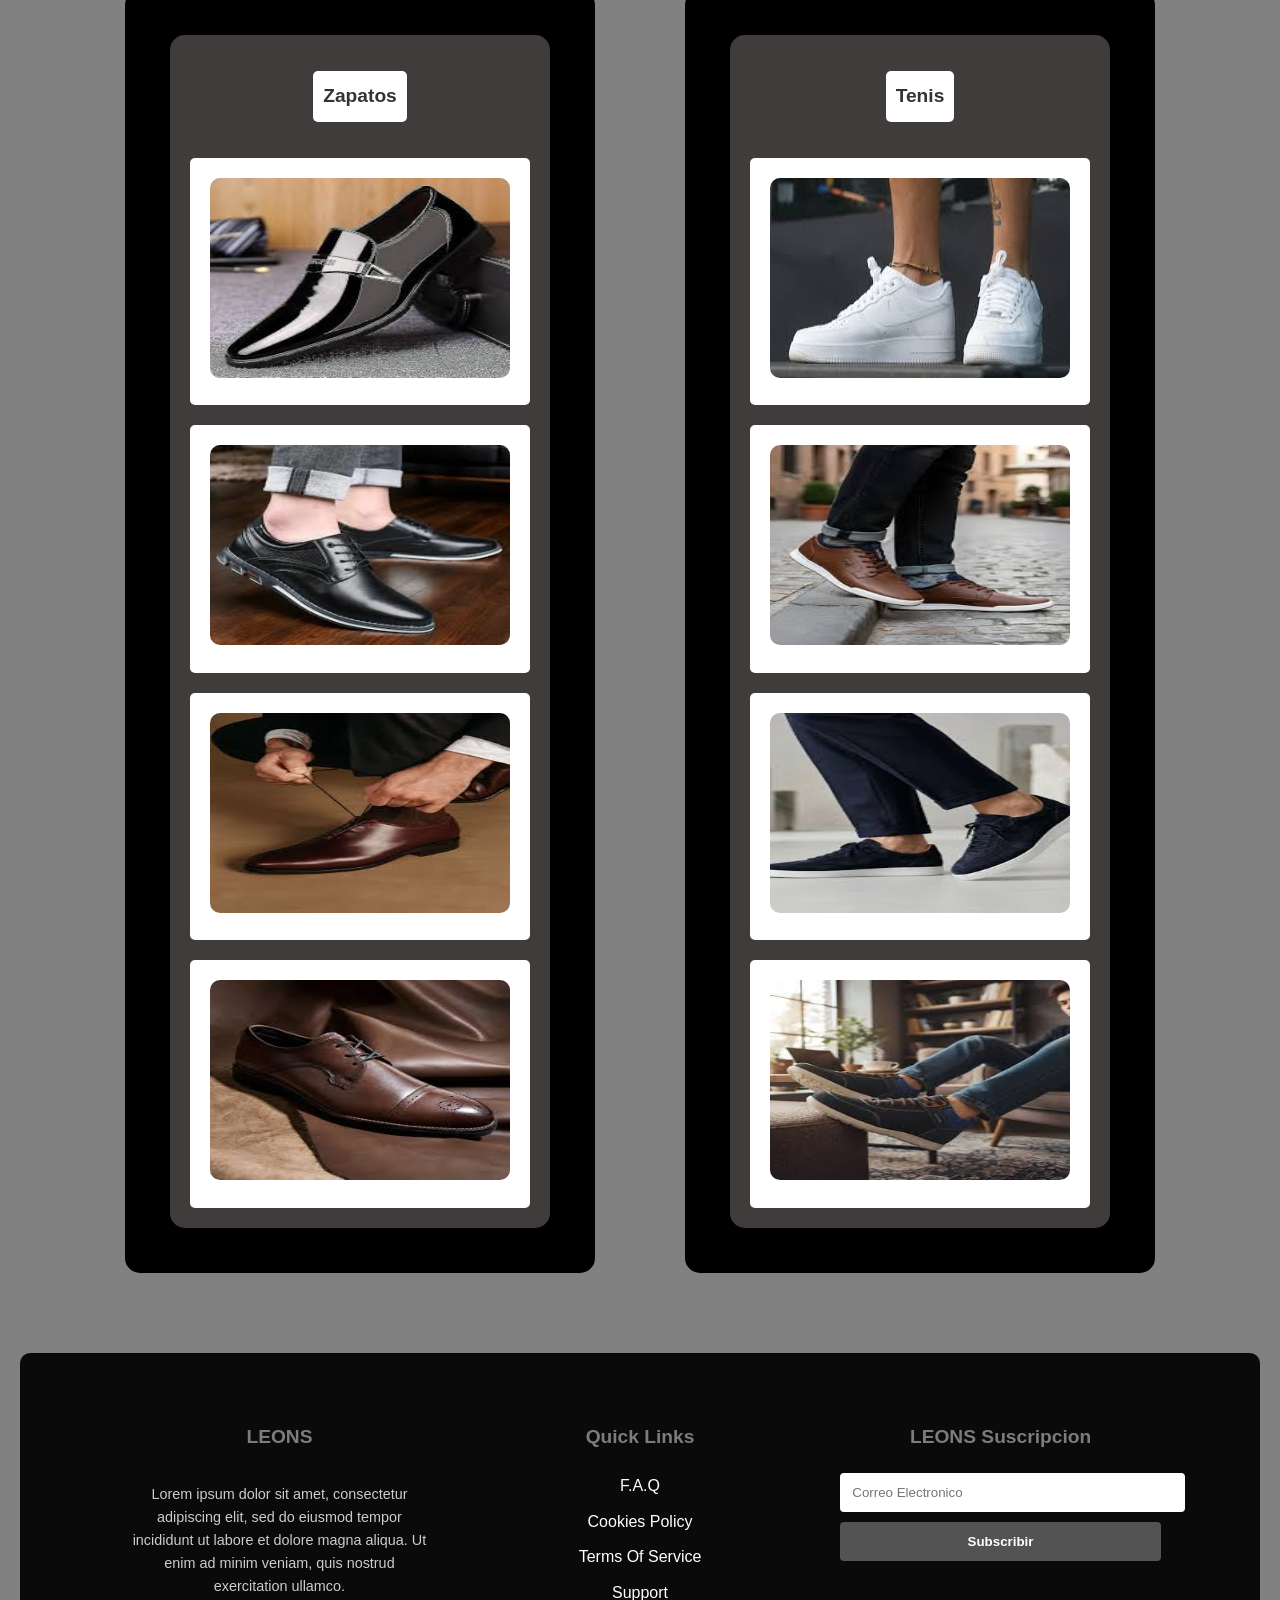
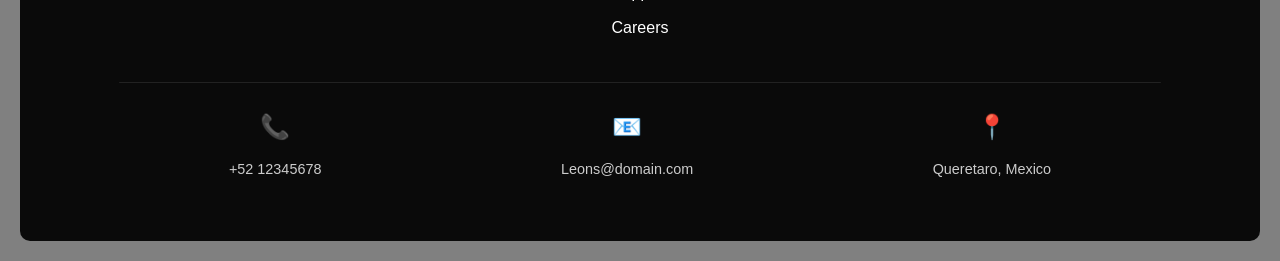
==== commit d35782fa: "Implementacion de medias quieris 1" ====
--- a/index.html
+++ b/index.html
@@ -46,15 +46,15 @@
         <div class="flex-container2">
 
             <div class="item2">
-                <img src="Recursos/camisa3.jpg" alt="Leons camisa">
+                <img src="Recursos/camisa3.jpg" alt="Leons camisa" class="imgmodelo">
             </div>
 
             <div class="item2">
-                <img src="Recursos/camisa4.jpg" alt="Leons camisa">
+                <img src="Recursos/camisa4.jpg" alt="Leons camisa" class="imgmodelo">
             </div>
 
             <div class="item2">
-                <img src="Recursos/camisa1.jpg" alt="Leons camisa">
+                <img src="Recursos/camisa1.jpg" alt="Leons camisa" class="imgmodelo">
             </div>
 
         </div>
@@ -87,7 +87,7 @@
             <div class="fondocolumna">
                 <div class="columna">
                 
-                    <h2>Tenis</h2>
+                    <h2>  Tenis  </h2>
                         <div class="item2">
                             <img src="Recursos/teni1.jpg" alt="Leons camisa" class="imgmodelo">
                         </div>
--- a/Styless.css
+++ b/Styless.css
@@ -171,10 +171,6 @@
     border-radius: 10px;
 }
 
-
-
-
-
 .main-footer {
   background-color: #0a0a0a;
   color: #ffffff;
@@ -284,3 +280,582 @@
   color: #ccc;
 }
 
+
+
+
+/* Media Query para pantallas de 1024px o menores */
+@media (max-width: 1024px) {
+    
+        
+    /* 1. Ajustes de Base */
+    body {
+        margin: 5px; /* Reducimos margen externo al mínimo */
+        font-size: 14px; /* Bajamos un poco la fuente general */
+        position: center;
+    }
+
+    header {
+        padding: 20px 0; /* Header mucho más delgado */
+    }
+
+    /* 2. Navegación (Navbar) */
+        .navbar {
+
+            background-color: #333; /* Un fondo oscuro */
+            overflow: hidden; /* Para asegurarnos de que no haya desbordamientos */
+            position: sticky; /* Hace que la barra de navegación sea pegajosa */
+            top: 5px;
+            display: flex; /* Alinea los elementos en una fila */
+            justify-content: space-around; /* Espacia uniformemente los elementos */
+            padding: 1em; /* Espacio alrededor de los elementos */
+            border-radius: 10px; /* Bordes redondeados para un diseño más suave */
+            z-index: 1000;          /* Asegura que esté por encima de otros elementos */
+
+        }
+
+        .navbar a {
+
+            color: white; /* Enlaces en blanco para que resalten */
+            text-decoration: none; /* Quitar el subrayado */
+            padding: 0.5em 1em; /* Espacio alrededor de los enlaces */
+            
+
+        }
+        /* 3. Contenedores Flex (Forzar columna única) */
+        
+        
+        
+        .primeraclase {
+            background-color: rgb(255, 255, 255);
+            padding: 10px;
+            border-radius: 5px;
+        }
+        .flex-container{
+            
+            display: flex;
+            justify-content: space-around;
+            justify-items: center;
+            background-color: rgb(6, 6, 6);
+            border-radius: 35px;
+            margin: 3;
+        }
+
+        .flex-container2{
+            
+            display: flex;
+            justify-content: space-around;
+            justify-items: center;
+            background-color: rgb(6, 6, 6);
+            border-radius: 35px;
+
+        }
+        .flex-container3 {
+            
+            display: flex;              /* Activa Flexbox */
+            justify-content: space-around; /* Espacio entre columnas */
+            align-items: center;    /* Alinea las columnas al inicio */  
+            padding: 10px;
+            gap: 2px;
+            border-radius: 35px;
+        }
+    
+        .columna{
+            display: flex;
+            flex-direction: column;
+            align-items: center;
+            flex-wrap: wrap;
+            gap: 20px;
+            padding: 10px;
+            margin-top: 5px;
+            margin: 10px;
+            background-color: rgb(64, 60, 60);
+            border-radius: 15px;
+        }
+        .fondocolumna {
+
+            background-color: rgb(0, 0, 0);
+            border-radius: 15px;
+            padding: 5px;
+            margin-top: 5px;
+
+        }
+
+        /* 5. Imágenes y Títulos */
+        .imagen1
+        {
+            width: 80%; /* Que ocupe todo el ancho del contenedor */
+            height: auto; /* Mantener proporción */
+        } 
+
+        .imgmodelo {
+            width: 250px;
+            height: 270px;
+        }
+        .item1{
+            background-color: rgb(255, 255, 255);
+            border-radius: 15px;
+    
+        }
+        .item2 {
+            
+            background-color: rgb(255, 255, 255);
+            padding: 2px;
+            border-radius: 5px;
+            }
+
+        
+
+        h2 {
+            font-size: 70%;
+        }
+        p{
+            font-size: 70%;
+        }
+
+        /* 6. Newsletter en Móvil */
+    }
+
+
+/* Ajuste específico para la altura (740px) 
+   Si el contenido es muy alto, evitamos que el sticky tape todo */
+@media (max-width: 800px) {
+            
+/* 1. Ajustes de Base */
+    body {
+        margin: 5px; /* Reducimos margen externo al mínimo */
+        font-size: 14px; /* Bajamos un poco la fuente general */
+        position: center;
+    }
+
+    header {
+        padding: 20px 0; /* Header mucho más delgado */
+    }
+
+    /* 2. Navegación (Navbar) */
+        .navbar {
+            flex-direction: column; /* Links uno debajo del otro */
+            align-items: center;
+            gap: 5px;
+            padding: 0.5em;
+            position: static; /* En 704px de alto, el sticky quita mucho espacio */
+        }
+
+        .navbar a {
+            display: flex;
+            flex-direction: column;
+            flex-wrap: wrap;
+            padding: 0.3em;
+            width: 100%; /* Botones de ancho completo para facilitar el clic */
+        }
+
+        /* 3. Contenedores Flex (Forzar columna única) */
+        
+        
+        .footer-top,
+        .footer-bottom {
+            display: flex;
+            flex-direction: column; /* Todo en vertical */
+            align-items: center;
+            text-align: center;
+            padding: 15px; /* Menos relleno */
+            gap: 15px;
+            margin: 10px 0;
+            display: flex;              /* Activa Flexbox */
+            flex-wrap: wrap;
+        }
+
+        .flex-container{
+            
+            display: flex;
+            justify-content: space-around;
+            justify-items: center;
+            background-color: rgb(6, 6, 6);
+            border-radius: 35px;
+            margin: 3;
+        }
+        .flex-container2{
+            
+            display: flex;
+            justify-content: space-between;
+            justify-items: center;
+            background-color: rgb(6, 6, 6);
+            border-radius: 35px;
+
+        }
+        .flex-container3 {
+            
+            display: flex;              /* Activa Flexbox */
+            justify-content: space-around; /* Espacio entre columnas */
+            align-items: center;    /* Alinea las columnas al inicio */  
+            padding: 10px;
+            gap: 2px;
+            border-radius: 35px;
+        }
+    
+        .columna{
+            display: flex;
+            flex-direction: column;
+            align-items: center;
+            flex-wrap: wrap;
+            gap: 20px;
+            padding: 5px;
+            margin-top: 5px;
+            margin: 10px;
+            background-color: rgb(64, 60, 60);
+            border-radius: 15px;
+        }
+        .fondocolumna {
+
+            background-color: rgb(0, 0, 0);
+            border-radius: 15px;
+            padding: 5px;
+            margin-top: 5px;
+
+        }
+
+        /* 5. Imágenes y Títulos */
+        .imagen1
+        {
+            width: 80%; /* Que ocupe todo el ancho del contenedor */
+            height: auto; /* Mantener proporción */
+        } 
+
+        .imgmodelo {
+            width: 200px;
+            height: 220px;
+        }
+        .item1{
+            background-color: rgb(255, 255, 255);
+            padding: 15px;
+            border-radius: 15px;
+    
+        }
+        .item2 {
+            
+            background-color: rgb(255, 255, 255);
+            padding: 2px;
+            border-radius: 5px;
+            }
+
+       
+        }
+
+        h2 {
+            font-size: 120%;
+        }
+        p{
+            font-size: 70%;
+        }
+
+        /* 6. Newsletter en Móvil */
+        .LEONS-form input, 
+        .LEONS-form button {
+            width: 100%; /* Inputs a lo ancho de la pantalla */
+        }
+
+        .social-icons {
+            gap: 30px; /* Más espacio entre iconos para que sea fácil tocarlos */
+        }
+    
+
+/* Media Query para móviles pequeños (320px x 704px) */
+@media (max-width: 430px) {
+        
+    /* 1. Ajustes de Base */
+    body {
+        margin: 5px; /* Reducimos margen externo al mínimo */
+        font-size: 14px; /* Bajamos un poco la fuente general */
+        position: center;
+    }
+
+    header {
+        padding: 20px 0; /* Header mucho más delgado */
+    }
+
+    /* 2. Navegación (Navbar) */
+        .navbar {
+            flex-direction: column; /* Links uno debajo del otro */
+            align-items: center;
+            gap: 5px;
+            padding: 0.5em;
+            position: static; /* En 704px de alto, el sticky quita mucho espacio */
+        }
+
+        .navbar a {
+            display: flex;
+            flex-direction: column;
+            flex-wrap: wrap;
+            padding: 0.3em;
+            width: 100%; /* Botones de ancho completo para facilitar el clic */
+        }
+
+        /* 3. Contenedores Flex (Forzar columna única) */
+        
+        
+        .footer-top,
+        .footer-bottom {
+            display: flex;
+            flex-direction: column; /* Todo en vertical */
+            align-items: center;
+            text-align: center;
+            padding: 15px; /* Menos relleno */
+            gap: 15px;
+            margin: 10px 0;
+            display: flex;              /* Activa Flexbox */
+            flex-wrap: wrap;
+        }
+
+         .flex-container{
+            
+            display: flex;
+            justify-content: space-around;
+            justify-items: center;
+            background-color: rgb(6, 6, 6);
+            border-radius: 35px;
+        }
+
+        .flex-container2{
+            
+            display: flex;
+            justify-content: space-between;
+            justify-items: center;
+            background-color: rgb(6, 6, 6);
+            border-radius: 35px;
+
+        }
+        .flex-container3 {
+            
+            display: flex;              /* Activa Flexbox */
+            justify-content: space-around; /* Espacio entre columnas */
+            align-items: center;    /* Alinea las columnas al inicio */  
+            padding: 5px;
+            gap: 2px;
+            border-radius: 35px;
+        }
+    
+        .columna{
+            display: flex;
+            flex-direction: column;
+            align-items: center;
+            flex-wrap: wrap;
+            gap: 10px;
+            padding: 5px;
+            margin-top: 5px;
+            margin: 2px;
+            background-color: rgb(64, 60, 60);
+            border-radius: 15px;
+        }
+        .fondocolumna {
+
+            background-color: rgb(0, 0, 0);
+            border-radius: 15px;
+            padding: 10px;
+            margin-top: 2px;
+
+        }
+        .footer-col {
+            width: 100%; /* Que ocupen todo el ancho disponible */
+            min-width: 0; /* Reseteamos el min-width anterior */
+            margin: 0;
+            padding: 10px;
+        } 
+
+        /* 5. Imágenes y Títulos */
+        .imagen1
+        {
+            width: 80%; /* Que ocupe todo el ancho del contenedor */
+            height: auto; /* Mantener proporción */
+        } 
+
+        .imgmodelo {
+            width: 80px;
+            height: 70px;
+        }
+        .item1{
+            background-color: rgb(255, 255, 255);
+            padding: 5px;
+            border-radius: 15px;
+    
+        }
+        .item2 {
+            
+            background-color: rgb(255, 255, 255);
+            padding: 2px;
+            border-radius: 5px;
+            }
+
+        h1 {
+            font-size: 70%; /* Título más pequeño para que no se corte */
+            padding: 1px;
+        }
+
+        h2 {
+            font-size: 70%;
+        }
+        p{
+            font-size: 70%;
+        }
+
+        /* 6. Newsletter en Móvil */
+        .LEONS-form input, 
+        .LEONS-form button {
+            width: 100%; /* Inputs a lo ancho de la pantalla */
+        }
+
+        .social-icons {
+            gap: 30px; /* Más espacio entre iconos para que sea fácil tocarlos */
+        }
+    }
+
+
+    @media (max-width: 380px) {
+        
+    /* 1. Ajustes de Base */
+    body {
+        margin: 5px; /* Reducimos margen externo al mínimo */
+        font-size: 14px; /* Bajamos un poco la fuente general */
+        position: center;
+    }
+
+    header {
+        padding: 20px 0; /* Header mucho más delgado */
+    }
+
+    /* 2. Navegación (Navbar) */
+        .navbar {
+            flex-direction: column; /* Links uno debajo del otro */
+            align-items: center;
+            gap: 5px;
+            padding: 0.5em;
+            position: static; /* En 704px de alto, el sticky quita mucho espacio */
+        }
+
+        .navbar a {
+            display: flex;
+            flex-direction: column;
+            flex-wrap: wrap;
+            padding: 0.3em;
+            width: 100%; /* Botones de ancho completo para facilitar el clic */
+        }
+
+        /* 3. Contenedores Flex (Forzar columna única) */
+        
+        
+        .footer-top,
+        .footer-bottom {
+            display: flex;
+            flex-direction: column; /* Todo en vertical */
+            align-items: center;
+            text-align: center;
+            padding: 15px; /* Menos relleno */
+            gap: 15px;
+            margin: 10px 0;
+            display: flex;              /* Activa Flexbox */
+            flex-wrap: wrap;
+        }
+
+         .flex-container{
+            
+            display: flex;
+            justify-content: space-around;
+            justify-items: center;
+            background-color: rgb(6, 6, 6);
+            border-radius: 35px;
+        }
+
+        .flex-container2{
+            
+            display: flex;
+            justify-content: space-between;
+            justify-items: center;
+            background-color: rgb(6, 6, 6);
+            border-radius: 35px;
+
+        }
+        .flex-container3 {
+            
+            display: flex;              /* Activa Flexbox */
+            justify-content: space-around; /* Espacio entre columnas */
+            align-items: center;    /* Alinea las columnas al inicio */  
+            padding: 10px;
+            border-radius: 35px;
+        }
+    
+        .columna{
+            display: flex;
+            flex-direction: column;
+            align-items: center;
+            flex-wrap: wrap;
+            gap: 10px;
+            padding: 10px;
+            margin-top: 5px;
+            margin: 5px;
+            background-color: rgb(64, 60, 60);
+            border-radius: 15px;
+        }
+        .fondocolumna {
+
+            background-color: rgb(0, 0, 0);
+            border-radius: 15px;
+            padding: 5px;
+            margin-top: 5px;
+
+        }
+        .footer-col {
+            width: 100%; /* Que ocupen todo el ancho disponible */
+            min-width: 0; /* Reseteamos el min-width anterior */
+            margin: 0;
+            padding: 10px;
+        } 
+
+        /* 5. Imágenes y Títulos */
+        .imagen1
+        {
+            width: 80%; /* Que ocupe todo el ancho del contenedor */
+            height: auto; /* Mantener proporción */
+        } 
+
+        .imgmodelo {
+            width: 60px;
+            height: 70px;
+        }
+        .item1{
+            
+            justify-content: space-around; 
+            background-color: rgb(255, 255, 255);
+            padding: 5px;
+            border-radius: 15px;
+            margin: 10px;
+
+        }
+        .item2 {
+            
+            background-color: rgb(255, 255, 255);
+            padding: 2px;
+            border-radius: 5px;
+            }
+
+        h1 {
+            font-size: 70%; /* Título más pequeño para que no se corte */
+            padding: 1px;
+        }
+
+        h2 {
+            font-size: 70%;
+            
+        }
+        p{
+            font-size: 50%;
+        }
+
+        /* 6. Newsletter en Móvil */
+        .LEONS-form input, 
+        .LEONS-form button {
+            width: 100%; /* Inputs a lo ancho de la pantalla */
+        }
+
+        .social-icons {
+            gap: 30px; /* Más espacio entre iconos para que sea fácil tocarlos */
+        }
+    }
+        
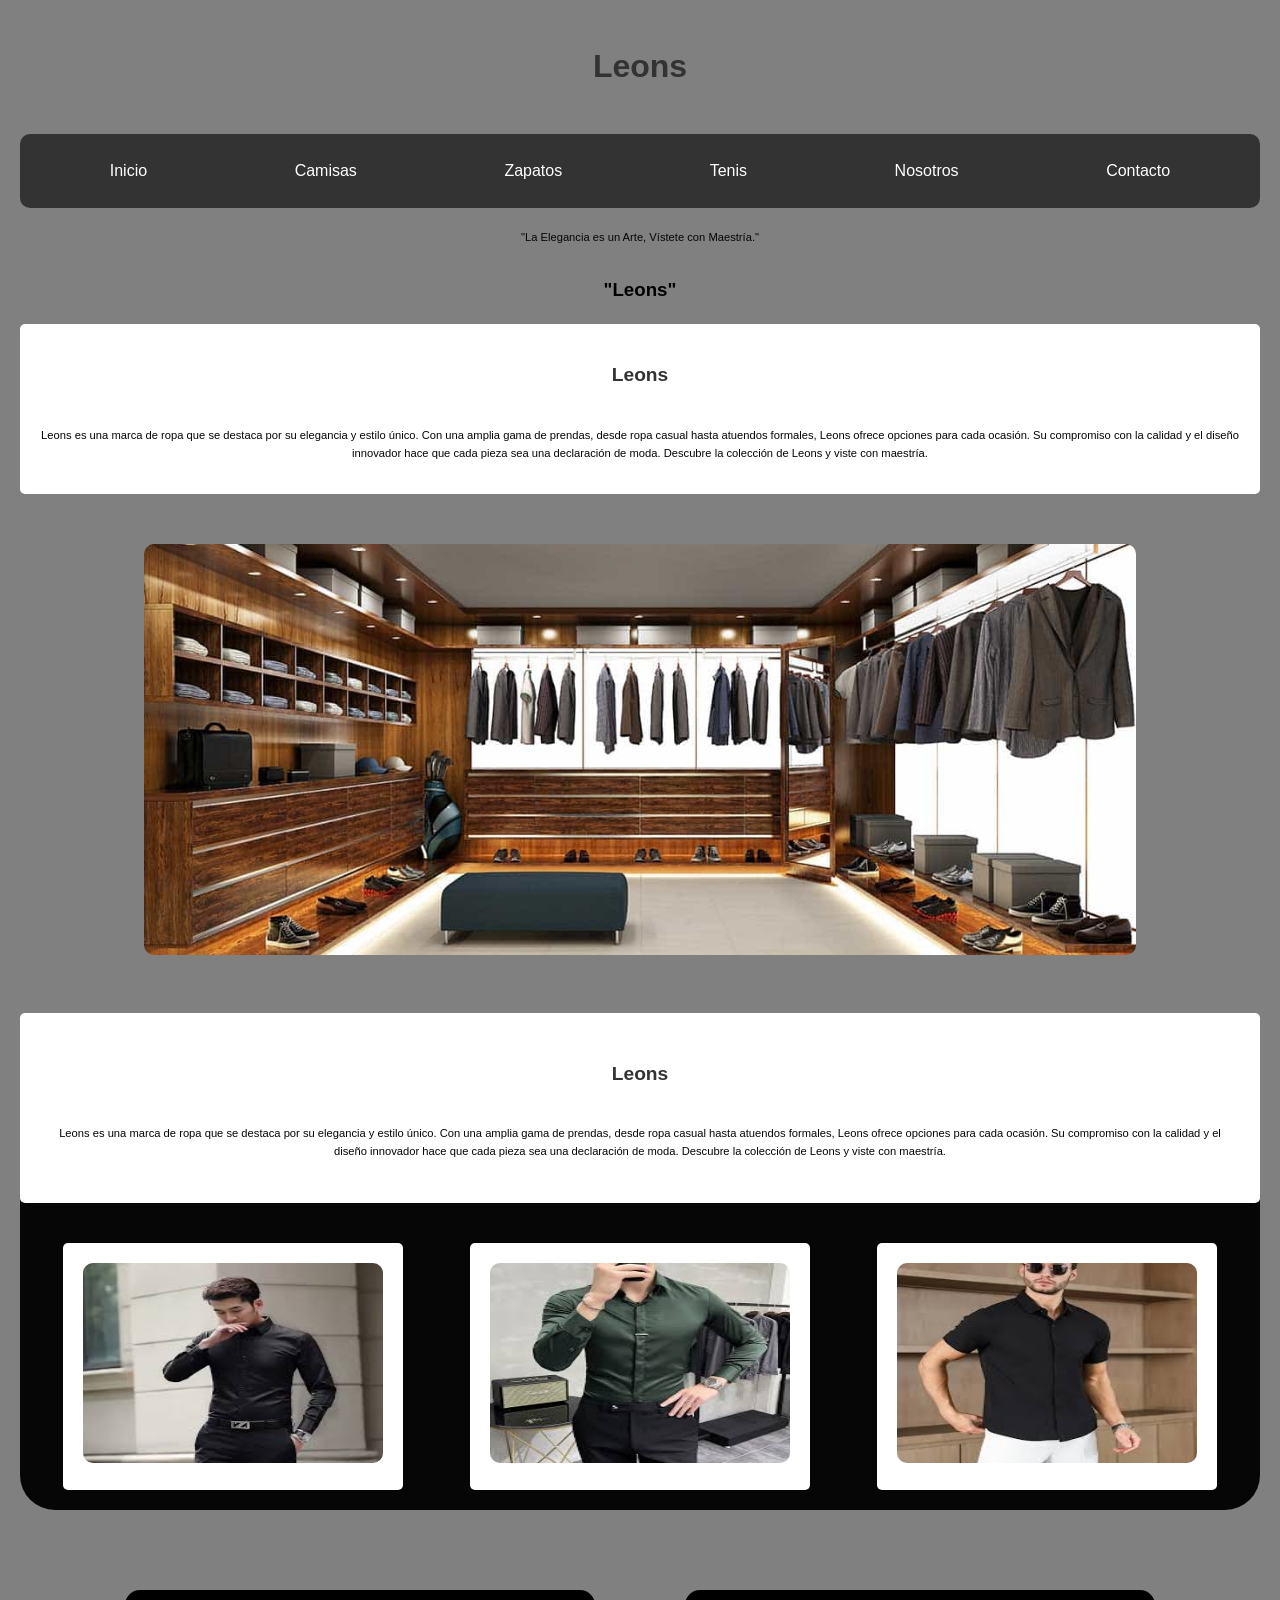
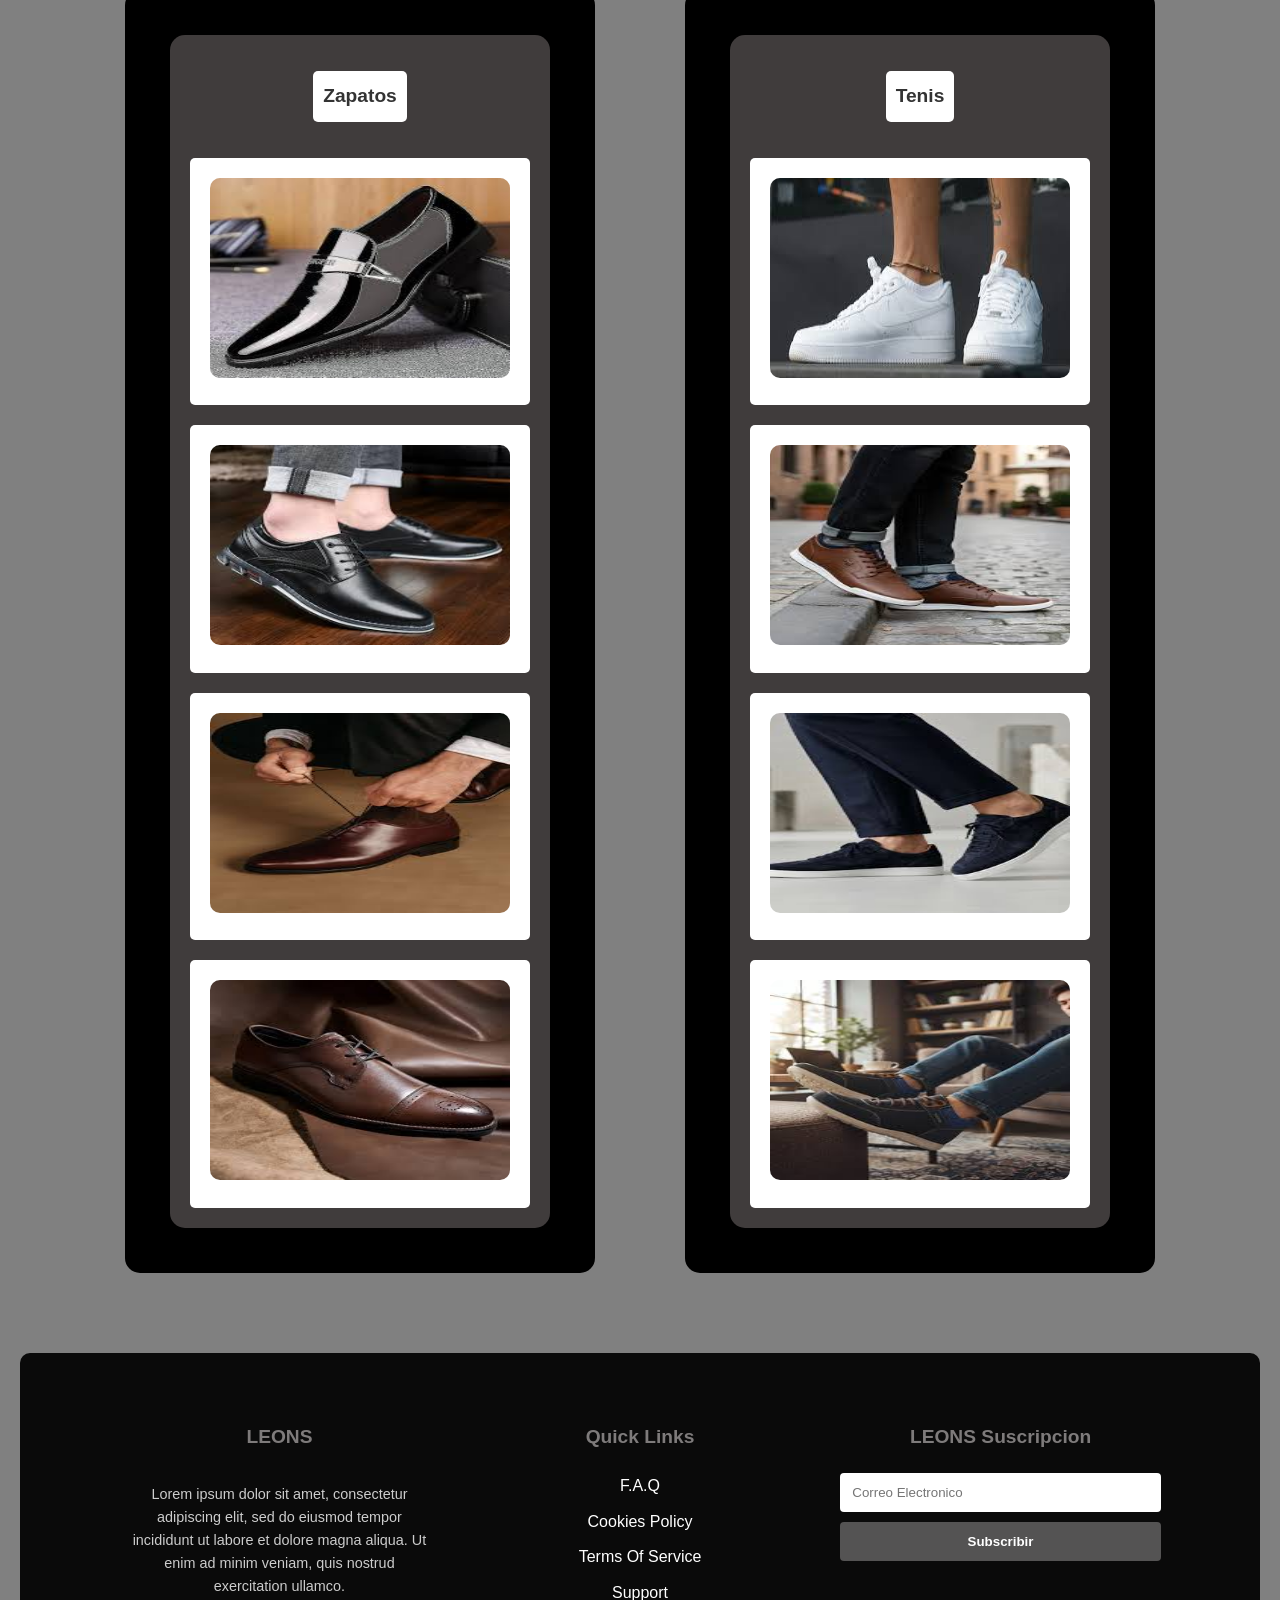
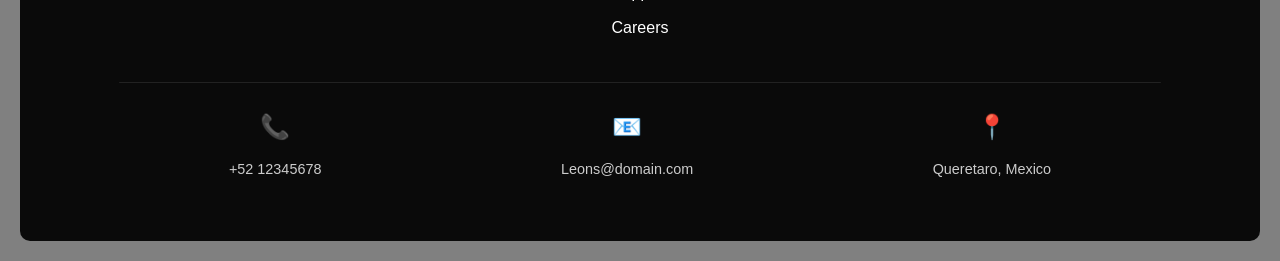
==== commit 46c38512: "Implementacion de la pagina zapatos y primer mediaquarie" ====
--- a/index.html
+++ b/index.html
@@ -16,7 +16,7 @@
 
     <a href="#home">Inicio</a>
     <a href="#Camisas">Camisas</a>
-    <a href="#Zapatos">Zapatos</a>
+    <a href="zapatos.html">Zapatos</a>
     <a href="#tenis">Tenis</a>
     <a href="#about">Nosotros</a>
     <a href="#contact">Contacto</a>
@@ -87,7 +87,7 @@
             <div class="fondocolumna">
                 <div class="columna">
                 
-                    <h2>  Tenis  </h2>
+                    <h2>Tenis</h2>
                         <div class="item2">
                             <img src="Recursos/teni1.jpg" alt="Leons camisa" class="imgmodelo">
                         </div>
--- a/Styless.css
+++ b/Styless.css
@@ -174,7 +174,7 @@
 .main-footer {
   background-color: #0a0a0a;
   color: #ffffff;
-  padding: 50px 8%;
+  padding: 10px 8%;
   border-radius: 10px;
 }
 
@@ -448,22 +448,6 @@
             width: 100%; /* Botones de ancho completo para facilitar el clic */
         }
 
-        /* 3. Contenedores Flex (Forzar columna única) */
-        
-        
-        .footer-top,
-        .footer-bottom {
-            display: flex;
-            flex-direction: column; /* Todo en vertical */
-            align-items: center;
-            text-align: center;
-            padding: 15px; /* Menos relleno */
-            gap: 15px;
-            margin: 10px 0;
-            display: flex;              /* Activa Flexbox */
-            flex-wrap: wrap;
-        }
-
         .flex-container{
             
             display: flex;
@@ -546,17 +530,116 @@
         p{
             font-size: 70%;
         }
-
-        /* 6. Newsletter en Móvil */
-        .LEONS-form input, 
+    
+    
+        .main-footer {
+        background-color: #0a0a0a;
+        color: #ffffff;
+        padding: 50px 8%;
+        border-radius: 10px;
+        }
+
+        /* --- SECCIÓN SUPERIOR --- */
+        .footer-top {
+        display: flex;
+        flex-wrap: wrap; 
+        justify-content: space-between;
+        gap: 40px;
+        }
+
+        .footer-col {
+        flex: 1; /* Todas las columnas crecen igual */
+        min-width: 150px;
+        }
+
+        .footer-col h3 {
+        color: #7e7b7b;
+        margin-bottom: 20px;
+        font-size: 1.2rem;
+        }
+
+        .footer-col p {
+        line-height: 1.6;
+        color: #ccc;
+        font-size: 0.9rem;
+        }
+
+        .footer-col ul {
+        list-style: none;
+        padding: 0;
+        }
+
+        .footer-col ul li {
+        margin-bottom: 10px;
+        }
+
+        .footer-col ul li a {
+        color: #ccc;
+        text-decoration: none;
+        font-size: 0.9rem;
+        }
+
+        /* Newsletter */
+        .LEONS-form {
+        display: flex;
+        flex-direction: column;
+        gap: 10px;
+        }
+
+        .LEONS-form input {
+        padding: 12px;
+        border-radius: 4px;
+        border: none;
+        }
+
         .LEONS-form button {
-            width: 100%; /* Inputs a lo ancho de la pantalla */
+        background-color: #545353;
+        color: white;
+        border: none;
+        padding: 12px;
+        border-radius: 4px;
+        font-weight: bold;
+        cursor: pointer;
         }
 
         .social-icons {
-            gap: 30px; /* Más espacio entre iconos para que sea fácil tocarlos */
-        }
-    
+        display: flex;
+        gap: 20px;
+        margin-top: 20px;
+        justify-content: center;
+        }
+
+        /* --- SECCIÓN INFERIOR --- */
+        .footer-divider {
+        border: 0;
+        border-top: 1px solid #222;
+        border-radius: 5px;
+        margin: 25px 0;
+        }
+
+        .footer-bottom {
+        display: flex;
+        justify-content: space-around;
+        flex-wrap: wrap;
+        gap: 20px;
+        }
+
+        .contact-item {
+        display: flex;
+        flex-direction: column;
+        align-items: center;
+        gap: 2px;
+        }
+
+        .contact-item .icon {
+        font-size: 1.5rem;
+        }
+
+        .contact-item p {
+        margin: 0;
+        font-size: 0.9rem;
+        color: #ccc;
+        }
 
 /* Media Query para móviles pequeños (320px x 704px) */
 @media (max-width: 430px) {
@@ -653,12 +736,6 @@
             margin-top: 2px;
 
         }
-        .footer-col {
-            width: 100%; /* Que ocupen todo el ancho disponible */
-            min-width: 0; /* Reseteamos el min-width anterior */
-            margin: 0;
-            padding: 10px;
-        } 
 
         /* 5. Imágenes y Títulos */
         .imagen1
@@ -692,23 +769,124 @@
         h2 {
             font-size: 70%;
         }
+
         p{
             font-size: 70%;
         }
 
-        /* 6. Newsletter en Móvil */
-        .LEONS-form input, 
+        .main-footer {
+        background-color: #0a0a0a;
+        color: #ffffff;
+        padding: 10px 8%;
+        border-radius: 2px;
+        }
+
+        /* --- SECCIÓN SUPERIOR --- */
+        .footer-top {
+        display: flex;
+        flex-wrap: wrap; 
+        justify-content: space-between;
+        gap: 5px;
+        }
+
+        .footer-col {
+        flex: 1; /* Todas las columnas crecen igual */
+        min-width: 10px;
+        }
+
+        .footer-col h3 {
+        color: #7e7b7b;
+        margin-bottom: 5px;
+        font-size: .7rem;
+        }
+
+        .footer-col p {
+        line-height: 1.6;
+        color: #ccc;
+        font-size: 0.4rem;
+        }
+
+        .footer-col ul {
+        list-style: none;
+        padding: 0;
+        font-size: 0.4rem;
+        }
+
+        .footer-col ul li {
+        margin-bottom: 5px;
+        }
+
+        .footer-col ul li a {
+        color: #ccc;
+        text-decoration: none;
+        font-size: 0.4rem;
+        }
+
+        /* Newsletter */
+        .LEONS-form {
+        display: flex;
+        flex-direction: column;
+        gap: 5px;
+        }
+
+        .LEONS-form input {
+        padding: 12px;
+        border-radius: 4px;
+        border: none;
+        }
+
         .LEONS-form button {
-            width: 100%; /* Inputs a lo ancho de la pantalla */
+        background-color: #545353;
+        color: white;
+        border: none;
+        padding: 12px;
+        border-radius: 4px;
+        font-weight: bold;
+        cursor: pointer;
         }
 
         .social-icons {
-            gap: 30px; /* Más espacio entre iconos para que sea fácil tocarlos */
+        display: flex;
+        gap: 5px;
+        margin-top: 2px;
+        justify-content: center;
+        }
+
+        /* --- SECCIÓN INFERIOR --- */
+        .footer-divider {
+        border: 0;
+        border-top: 1px solid #222;
+        border-radius: 5px;
+        margin: 5px 0;
+        }
+
+        .footer-bottom {
+        display: flex;
+        justify-content: space-around;
+        flex-wrap: wrap;
+        gap: 5px;
+        }
+
+        .contact-item {
+        display: flex;
+        flex-direction: column;
+        align-items: center;
+        gap: 2px;
+        }
+
+        .contact-item .icon {
+        font-size: .7rem;
+        }
+
+        .contact-item p {
+        margin: 0;
+        font-size: 0.4rem;
+        color: #ccc;
         }
     }
 
 
-    @media (max-width: 380px) {
+@media (max-width: 380px) {
         
     /* 1. Ajustes de Base */
     body {
@@ -739,20 +917,6 @@
         }
 
         /* 3. Contenedores Flex (Forzar columna única) */
-        
-        
-        .footer-top,
-        .footer-bottom {
-            display: flex;
-            flex-direction: column; /* Todo en vertical */
-            align-items: center;
-            text-align: center;
-            padding: 15px; /* Menos relleno */
-            gap: 15px;
-            margin: 10px 0;
-            display: flex;              /* Activa Flexbox */
-            flex-wrap: wrap;
-        }
 
          .flex-container{
             
@@ -801,12 +965,6 @@
             margin-top: 5px;
 
         }
-        .footer-col {
-            width: 100%; /* Que ocupen todo el ancho disponible */
-            min-width: 0; /* Reseteamos el min-width anterior */
-            margin: 0;
-            padding: 10px;
-        } 
 
         /* 5. Imágenes y Títulos */
         .imagen1
@@ -848,14 +1006,114 @@
             font-size: 50%;
         }
 
-        /* 6. Newsletter en Móvil */
-        .LEONS-form input, 
+        .main-footer {
+        background-color: #0a0a0a;
+        color: #ffffff;
+        padding: 10px 8%;
+        border-radius: 2px;
+        }
+
+        /* --- SECCIÓN SUPERIOR --- */
+        .footer-top {
+        display: flex;
+        flex-wrap: wrap; 
+        justify-content: space-between;
+        gap: 5px;
+        }
+
+        .footer-col {
+        flex: 1; /* Todas las columnas crecen igual */
+        min-width: 10px;
+        }
+
+        .footer-col h3 {
+        color: #7e7b7b;
+        margin-bottom: 5px;
+        font-size: .7rem;
+        }
+
+        .footer-col p {
+        line-height: 1.6;
+        color: #ccc;
+        font-size: 0.4rem;
+        }
+
+        .footer-col ul {
+        list-style: none;
+        padding: 0;
+        font-size: 0.4rem;
+        }
+
+        .footer-col ul li {
+        margin-bottom: 5px;
+        }
+
+        .footer-col ul li a {
+        color: #ccc;
+        text-decoration: none;
+        font-size: 0.4rem;
+        }
+
+        /* Newsletter */
+        .LEONS-form {
+        display: flex;
+        flex-direction: column;
+        gap: 5px;
+        }
+
+        .LEONS-form input {
+        padding: 12px;
+        border-radius: 4px;
+        border: none;
+        }
+
         .LEONS-form button {
-            width: 100%; /* Inputs a lo ancho de la pantalla */
+        background-color: #545353;
+        color: white;
+        border: none;
+        padding: 12px;
+        border-radius: 4px;
+        font-weight: bold;
+        cursor: pointer;
         }
 
         .social-icons {
-            gap: 30px; /* Más espacio entre iconos para que sea fácil tocarlos */
-        }
-    }
-        +        display: flex;
+        gap: 5px;
+        margin-top: 2px;
+        justify-content: center;
+        }
+
+        /* --- SECCIÓN INFERIOR --- */
+        .footer-divider {
+        border: 0;
+        border-top: 1px solid #222;
+        border-radius: 5px;
+        margin: 5px 0;
+        }
+
+        .footer-bottom {
+        display: flex;
+        justify-content: space-around;
+        flex-wrap: wrap;
+        gap: 5px;
+        }
+
+        .contact-item {
+        display: flex;
+        flex-direction: column;
+        align-items: center;
+        gap: 2px;
+        }
+
+        .contact-item .icon {
+        font-size: .7rem;
+        }
+
+        .contact-item p {
+        margin: 0;
+        font-size: 0.4rem;
+        color: #ccc;
+        }
+    
+}     
